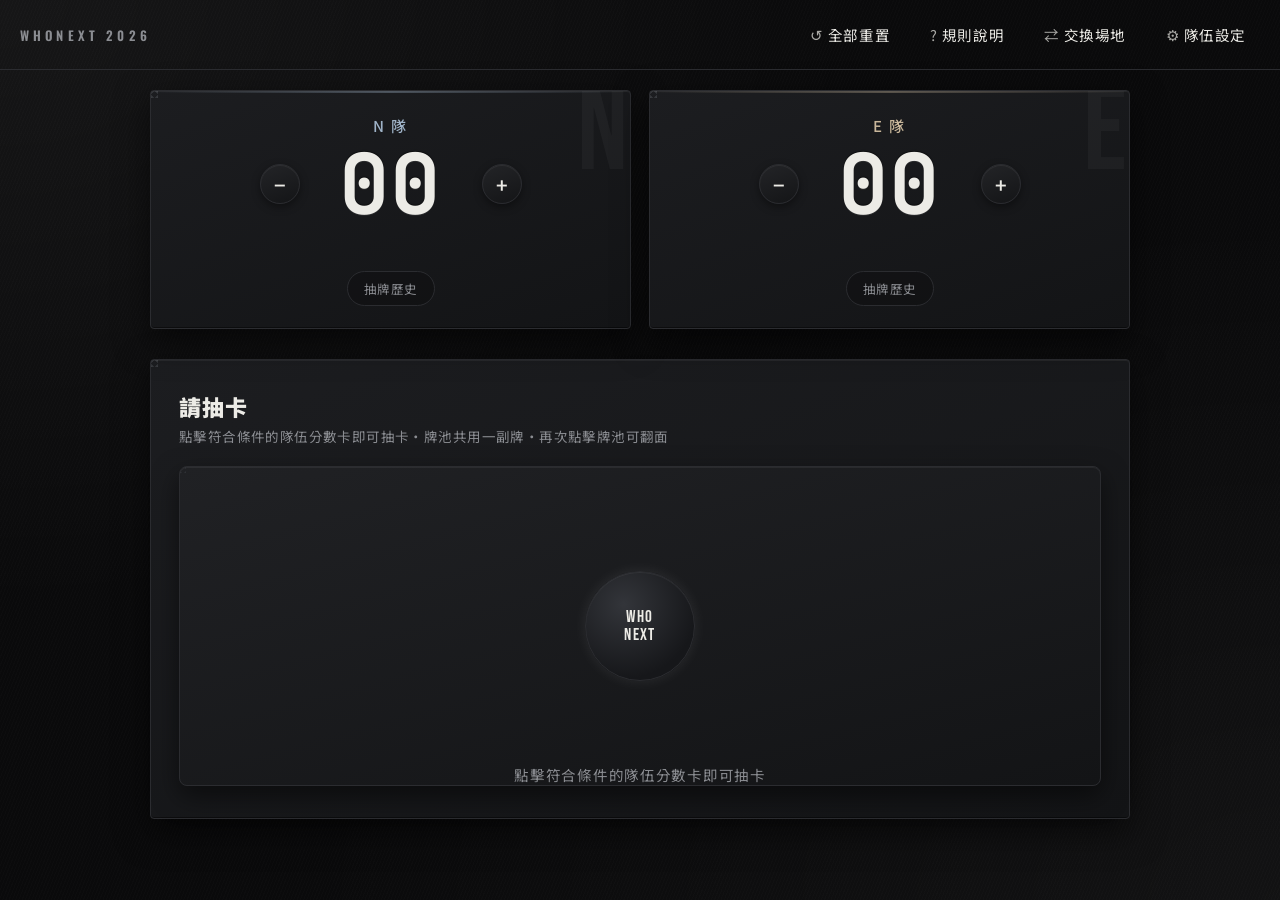
==== index.html @ 7124e379 "update rule" ====
<!DOCTYPE html>
<html lang="zh-Hant">
<head>
<meta charset="UTF-8">
<meta name="viewport" content="width=device-width, initial-scale=1.0">
<title>WHONEXT x 卡牌系統</title>
<link rel="preconnect" href="https://fonts.googleapis.com">
<link href="https://fonts.googleapis.com/css2?family=Bebas+Neue&family=Oswald:wght@400;500;600;700&family=Noto+Sans+TC:wght@400;500;700;900&family=JetBrains+Mono:wght@400;500;700;800&display=swap" rel="stylesheet">
<style>
  :root{
    --bg: #0A0A0B;
    --panel-1: #1C1D20;
    --panel-2: #131416;
    --line: #2B2C30;
    --line-soft: rgba(255,255,255,0.06);
    --ink: #ECEBE6;
    --ink-soft: #8B8D92;
    --ink-faint: #55565B;
    --hi: rgba(255,255,255,0.55);
    --lo: rgba(0,0,0,0.7);
    --glow: rgba(255,255,255,0.22);
    --radius: 4px;
    --shadow: 0 12px 34px rgba(0,0,0,0.55);
  }

  *{ box-sizing:border-box; }
  html,body{ margin:0; padding:0; overflow-x:hidden; }
  body{
    background:
      repeating-linear-gradient(112deg, rgba(255,255,255,0.012) 0px, rgba(255,255,255,0.012) 1px, transparent 1px, transparent 3px),
      radial-gradient(ellipse at top left, rgba(255,255,255,0.05), transparent 48%),
      radial-gradient(ellipse at bottom right, rgba(255,255,255,0.035), transparent 55%),
      var(--bg);
    color: var(--ink);
    font-family:'Noto Sans TC', sans-serif;
    min-height:100vh;
    padding-bottom: 60px;
    width:100%;
  }

  h1,h2,h3{ font-family:'Noto Sans TC', sans-serif; font-weight:900; margin:0; letter-spacing:.04em; }

  button{ font-family:inherit; cursor:pointer; border:none; background:none; color:inherit; }
  button:disabled{ cursor:not-allowed; opacity:.4; }

  /* ---------- METAL PANEL MIXIN (rivet corners via background-image) ---------- */
  .metal{
    background-image:
      radial-gradient(circle at 13px 13px, #7C7E82 0%, #303236 58%, transparent 60%),
      radial-gradient(circle at calc(100% - 13px) 13px, #7C7E82 0%, #303236 58%, transparent 60%),
      radial-gradient(circle at 13px calc(100% - 13px), #7C7E82 0%, #303236 58%, transparent 60%),
      radial-gradient(circle at calc(100% - 13px) calc(100% - 13px), #7C7E82 0%, #303236 58%, transparent 60%),
      linear-gradient(160deg, var(--panel-1) 0%, var(--panel-2) 100%);
    background-repeat:no-repeat;
    background-size: 7px 7px, 7px 7px, 7px 7px, 7px 7px, 100% 100%;
    border:1px solid var(--line);
    box-shadow: var(--shadow), inset 0 1px 0 var(--line-soft), inset 0 -1px 0 rgba(0,0,0,0.45);
  }

  /* ---------- TEAM ACCENTS (variations within the metal/grayscale family) ---------- */
  [data-team="N"]{ --team-accent:#9FB3C8; --team-glow: rgba(159,179,200,0.42); } /* 鋼 steel — cool blue-gray */
  [data-team="E"]{ --team-accent:#C9B79B; --team-glow: rgba(201,183,155,0.42); } /* 鎳 nickel — warm pewter */
  [data-team="X"]{ --team-accent:#B9B9BD; --team-glow: rgba(185,185,189,0.42); } /* 銀 silver — neutral */
  [data-team="T"]{ --team-accent:#E9E9E4; --team-glow: rgba(233,233,228,0.42); } /* 鉑 platinum — bright chrome */

  /* ---------- TOP CONTROL ---------- */
  .top-control{
    display:flex; align-items:center; justify-content:center; gap:4px;
    flex-wrap:nowrap;
    overflow-x:auto;
    -webkit-overflow-scrolling:touch;
    scrollbar-width:none;
    padding: clamp(8px,2.5vw,14px) clamp(8px,3vw,16px);
    border-bottom:1px solid var(--line);
    background: transparent;
  }
  .top-control::-webkit-scrollbar{ display:none; }
  .top-control .brand{
    font-family:'Oswald', sans-serif;
    font-weight:600;
    font-size:13px; letter-spacing:.32em; color:var(--ink-soft);
    margin-right:auto; padding-left:4px;
    white-space:nowrap; flex-shrink:0;
    text-transform:uppercase;
  }
  .tc-btn{
    background: transparent;
    color: var(--ink);
    padding: clamp(6px,1.8vw,9px) clamp(9px,2.5vw,17px);
    font-size: clamp(12px,2.8vw,14.5px);
    letter-spacing: .04em;
    border: 1px solid transparent;
    border-radius: var(--radius);
    transition: all .2s ease;
    white-space: nowrap;
    flex-shrink:0;
  }
  .tc-btn:hover{ border-color: var(--line); background: rgba(255,255,255,0.05); }
  .tc-btn .ic{ margin-right:4px; opacity:.7; }

  /* ---------- WRAP ---------- */
  .wrap{ max-width: 1020px; margin: 0 auto; padding: clamp(10px,2.5vw,20px) clamp(10px,4vw,20px) 0; }

  /* ---------- TEAM SETUP PANEL ---------- */
  .setup-panel{
    border-radius: var(--radius);
    padding: clamp(14px,4vw,18px) clamp(14px,4vw,22px);
    margin-bottom: clamp(18px,4.5vw,26px);
    display:none;
  }
  .setup-panel.open{ display:block; }
  .setup-title{ font-size: clamp(12.5px,2.8vw,14px); color:var(--ink-soft); letter-spacing:.1em; margin-bottom:14px; }
  .chip-row{ display:flex; gap: clamp(10px,3vw,16px); flex-wrap:wrap; }
  .chip{
    display:flex; align-items:center; justify-content:center;
    width: clamp(44px,11vw,52px); height: clamp(44px,11vw,52px);
    border-radius:50%;
    border:1px solid var(--line);
    background: linear-gradient(160deg,#232427,#141517);
    box-shadow: 0 4px 10px rgba(0,0,0,0.4), inset 0 1px 0 var(--line-soft);
    font-family:'Bebas Neue', sans-serif;
    font-size: clamp(18px,4.4vw,21px);
    letter-spacing:.02em;
    color: var(--ink-faint);
    transition: all .2s ease;
  }
  .chip.active{
    color: var(--team-accent, var(--ink));
    border-color: var(--team-accent, rgba(255,255,255,0.4));
    box-shadow: inset 0 2px 5px rgba(0,0,0,0.65), inset 0 -1px 0 var(--line-soft), 0 0 14px var(--team-glow, rgba(255,255,255,0.14));
  }
  .chip:hover{ transform: translateY(-1px); }
  .setup-hint{ margin-top:12px; font-size:12.5px; color:var(--ink-soft); }

  /* ---------- SCORE ROW ---------- */
  .score-row{ display:flex; gap: clamp(8px,3vw,18px); margin-bottom: clamp(20px,5vw,30px); }
  .score-card{
    flex:1;
    min-width:0;
    border-radius: var(--radius);
    padding: clamp(14px,4vw,24px) clamp(8px,3vw,20px) clamp(14px,3vw,22px);
    text-align:center;
    position:relative;
    overflow:hidden;
    cursor:default;
    transition: box-shadow .3s ease, border-color .3s ease;
  }
  .score-card::before{
    content:''; position:absolute; top:0; left:0; right:0; height:2px;
    background: linear-gradient(90deg, transparent, var(--team-accent, rgba(255,255,255,.55)), transparent);
    opacity:.35;
    transition: opacity .3s ease;
  }
  .score-card::after{
    content: attr(data-team);
    position:absolute; top:-18px; right:2px;
    font-family:'Bebas Neue', sans-serif;
    font-size: clamp(64px,20vw,120px);
    line-height:1;
    color: rgba(255,255,255,0.035);
    pointer-events:none;
    user-select:none;
  }

  .score-card.glow{
    animation: pulseGlow 1.8s ease-in-out infinite;
    border-color: var(--team-accent, rgba(255,255,255,0.4));
    cursor:pointer;
  }
  .score-card.glow::before{ opacity:1; }
  @keyframes pulseGlow{
    0%,100%{ box-shadow: var(--shadow), 0 0 0 0 rgba(255,255,255,0.0); }
    50%{ box-shadow: var(--shadow), 0 0 26px 4px var(--team-glow, rgba(255,255,255,0.2)); }
  }

  .team-name{ font-size: clamp(11px,3vw,15px); letter-spacing:.15em; color:var(--ink-soft); margin-bottom:6px; white-space:nowrap; overflow:hidden; text-overflow:ellipsis; position:relative; z-index:1; }
  .team-name .label{ font-weight:500; color: var(--team-accent, var(--ink)); }

  .score-num{
    font-family:'JetBrains Mono', monospace;
    font-size: clamp(44px,12vw,84px);
    font-weight:700;
    line-height:1;
    letter-spacing:.02em;
    font-variant-numeric: tabular-nums;
    color: var(--ink);
    text-shadow: 0 1px 0 rgba(255,255,255,.08), 0 -1px 1px rgba(0,0,0,.55);
    min-width: clamp(56px,16vw,150px);
    text-align:center;
    position:relative; z-index:1;
  }
  .score-controls{
    display:flex; align-items:center; justify-content:center;
    flex-wrap:nowrap;
    width:100%;
    gap: clamp(4px,2vw,16px);
    margin: clamp(4px,1.5vw,6px) 0 clamp(10px,3vw,16px);
    position:relative; z-index:1;
  }
  .score-btn{
    width: clamp(28px,7.5vw,40px); height: clamp(28px,7.5vw,40px); border-radius:50%;
    font-size: clamp(14px,3.6vw,20px); font-weight:600;
    border:1px solid var(--line);
    background: linear-gradient(160deg,#232427,#141517);
    color: var(--ink);
    box-shadow: 0 3px 8px rgba(0,0,0,0.4), inset 0 1px 0 var(--line-soft);
    transition: all .15s ease;
    flex-shrink:0;
  }
  .score-btn:hover{ transform: scale(1.08); }
  .score-btn:active{ transform: scale(.94); }

  .milestone-tag{
    margin-top: clamp(8px,2.5vw,12px); font-size: clamp(10.5px,2.6vw,13px); letter-spacing:.08em;
    color: var(--ink); height:16px; white-space:nowrap; position:relative; z-index:1;
  }

  .score-history-btn{
    margin-top: clamp(9px,2.4vw,13px);
    position:relative; z-index:1;
    font-size: clamp(10.5px,2.4vw,12.5px);
    padding: clamp(5px,1.5vw,7px) clamp(11px,2.8vw,16px);
    border-radius: 999px;
    border: 1px solid var(--line);
    color: var(--ink-soft);
    background: rgba(0,0,0,0.2);
    letter-spacing:.04em;
    transition: all .2s ease;
  }
  .score-history-btn:hover{ opacity:.8; border-color: rgba(255,255,255,0.3); color: var(--ink); }

  /* ---------- CARD SECTION ---------- */
  .card-section{
    border-radius: var(--radius);
    padding: clamp(16px,4.5vw,30px) clamp(10px,3.5vw,28px) clamp(18px,4.5vw,32px);
  }
  .card-section-head{
    margin-bottom: clamp(14px,3.5vw,20px);
  }
  .card-section-head h2{ font-size: clamp(18px,4.4vw,22px); }
  .card-section-head .sub{ font-size: clamp(11.5px,2.8vw,13.5px); color:var(--ink-soft); margin-top:4px; letter-spacing:.03em; }

  /* ---------- SHARED POOL (single pool, shared by both teams) ---------- */
  .shared-pool{
    width: 100%;
    min-height: clamp(220px, 34vw, 320px);
    border-radius: 8px;
    border: 1px solid var(--line);
    background:
      radial-gradient(circle at 12px 12px, #6E7075 0%, #2A2C30 58%, transparent 60%),
      radial-gradient(circle at calc(100% - 12px) 12px, #6E7075 0%, #2A2C30 58%, transparent 60%),
      radial-gradient(circle at 12px calc(100% - 12px), #6E7075 0%, #2A2C30 58%, transparent 60%),
      radial-gradient(circle at calc(100% - 12px) calc(100% - 12px), #6E7075 0%, #2A2C30 58%, transparent 60%),
      linear-gradient(165deg, #202124 0%, #131416 100%);
    background-repeat:no-repeat;
    background-size: 6px 6px, 6px 6px, 6px 6px, 6px 6px, 100% 100%;
    box-shadow: 0 10px 26px rgba(0,0,0,0.5), inset 0 1px 0 var(--line-soft);
    position:relative;
    overflow:hidden;
    padding: clamp(20px,4.5vw,32px);
    display:flex;
    align-items:stretch;
    cursor:pointer;
    transition: border-color .3s ease, box-shadow .3s ease;
  }
  .shared-pool::after{
    content: attr(data-team);
    position:absolute; top:-10px; right:8px;
    font-family:'Bebas Neue', sans-serif;
    font-size: clamp(84px,18vw,170px);
    line-height:1;
    color: rgba(255,255,255,0.035);
    pointer-events:none;
    user-select:none;
  }
  .shared-pool.ace{
    border-color: rgba(255,255,255,0.55);
    box-shadow: 0 0 0 1px rgba(255,255,255,0.35) inset, 0 0 24px rgba(255,255,255,0.22), 0 10px 26px rgba(0,0,0,0.5);
  }
  .shared-pool.ready{ animation: poolPulse 2s ease-in-out infinite; }
  @keyframes poolPulse{
    0%,100%{ box-shadow: 0 10px 26px rgba(0,0,0,0.5), inset 0 1px 0 var(--line-soft), 0 0 0 0 rgba(255,255,255,0.0); }
    50%{ box-shadow: 0 10px 26px rgba(0,0,0,0.5), inset 0 1px 0 var(--line-soft), 0 0 26px 3px rgba(255,255,255,0.22); }
  }
  .shared-pool.flip-in{ animation: flipIn .45s ease; }
  @keyframes flipIn{
    0%{ transform: rotateY(90deg); opacity:0; }
    100%{ transform: rotateY(0deg); opacity:1; }
  }

  .logo-emblem{
    width: clamp(72px,18vw,110px); height: clamp(72px,18vw,110px); border-radius:50%;
    border: 1px solid var(--line); display:flex; flex-direction:column; align-items:center; justify-content:center;
    font-family:'Bebas Neue', sans-serif; color:var(--ink);
    background: radial-gradient(circle at 35% 30%, #33353A, #16171A 72%);
    box-shadow: inset 0 1px 0 var(--line-soft), 0 0 14px rgba(255,255,255,0.08);
    gap:1px;
    overflow:hidden;
  }
  .logo-emblem .lg-line{ font-size: clamp(12px,3.2vw,17px); letter-spacing:.08em; line-height:1; }

  .sp-idle{ position:absolute; inset:0; z-index:1; }
  .sp-idle .logo-emblem{ position:absolute; top:50%; left:50%; transform:translate(-50%,-50%); }
  .sp-hint{
    position:absolute; left:50%; bottom:0; transform:translateX(-50%);
    font-size: clamp(12px,2.8vw,14.5px); color:var(--ink-soft); letter-spacing:.05em;
    text-align:center; white-space:nowrap;
  }

  .sp-covered{ position:absolute; inset:0; z-index:1; display:flex; flex-direction:column; align-items:center; justify-content:center; gap:10px; }
  .sp-covered .logo-emblem{ opacity:.35; }
  .sp-covered .sp-cover-text{ font-size: clamp(12.5px,3vw,15px); color:var(--ink-soft); letter-spacing:.05em; text-align:center; }

  .sp-tags-col{
    display:flex; flex-direction:column; align-items:flex-start; gap: clamp(7px,1.8vw,11px);
    flex:0 0 auto; width: clamp(74px,16vw,120px);
    position:relative; z-index:1;
  }
  .sp-mono{ font-family:'Bebas Neue', sans-serif; color:var(--ink); font-size: clamp(36px,8vw,56px); line-height:1; }
  .sp-tag{
    font-size: clamp(9.5px,2.2vw,12px); color:#0A0A0B;
    background: linear-gradient(160deg,#F2F2F0,#B7B8BB);
    padding: 3px clamp(7px,1.8vw,10px); border-radius:999px; letter-spacing:.05em; font-weight:700;
    white-space:nowrap;
  }

  .sp-content-col{
    flex:1; min-width:0;
    display:flex; flex-direction:column; justify-content:center; gap: clamp(10px,2.2vw,16px);
    border-left: 1px solid var(--line); padding-left: clamp(16px,3.2vw,26px);
    position:relative; z-index:1;
  }
  .sp-name{
    font-family:'Noto Sans TC', sans-serif; font-weight:900;
    font-size: clamp(22px,5vw,36px); color:var(--ink); line-height:1.25;
  }
  .sp-desc{ font-size: clamp(15px,3.2vw,20px); color:var(--ink-soft); line-height:1.7; }

  .sp-cover-hint{
    position:absolute; bottom: clamp(10px,2.5vw,16px); right: clamp(14px,3vw,22px);
    font-size: clamp(10px,2.2vw,12px); color:var(--ink-faint); letter-spacing:.05em; z-index:1;
  }

  /* ---------- MODAL ---------- */
  .modal-overlay{
    position:fixed; inset:0; background: rgba(3,3,4,0.72);
    backdrop-filter: blur(4px);
    -webkit-backdrop-filter: blur(4px);
    display:none; align-items:center; justify-content:center; padding: clamp(12px,4vw,20px); z-index:100;
  }
  .modal-overlay.open{ display:flex; }
  .modal-box{
    border-radius: var(--radius);
    max-width: 500px; width:100%; max-height:82vh; overflow-y:auto;
    padding: clamp(18px,5vw,26px) clamp(16px,5vw,26px) clamp(16px,4vw,22px);
    box-shadow: 0 20px 60px rgba(0,0,0,0.65);
  }
  .modal-box h3{ font-size: clamp(17px,4vw,20px); margin-bottom:14px; display:flex; justify-content:space-between; align-items:center; gap:10px; color: var(--ink); }
  .modal-box h3 .close{ font-size: clamp(12.5px,3vw,14.5px); color:var(--ink-soft); font-family:'Noto Sans TC',sans-serif; font-weight:400; flex-shrink:0; }
  .modal-box .rules-text{ font-size: clamp(13.5px,3vw,15px); line-height:1.9; color:var(--ink); white-space:pre-line; }
  .history-item{
    padding: 10px 0; border-bottom:1px solid var(--line);
    display:flex; gap:10px; align-items:flex-start;
  }
  .history-item:last-child{ border-bottom:none; }
  .history-item .h-mono{
    width:24px; height:24px; border-radius:50%; margin-top:1px; flex-shrink:0;
    display:flex; align-items:center; justify-content:center;
    font-family:'Bebas Neue', sans-serif; font-size:13px; color: var(--team-accent, var(--ink));
    background: linear-gradient(160deg,#232427,#141517);
    border: 1px solid var(--team-accent, var(--line));
  }
  .history-item .h-name{ font-size: clamp(13.5px,3vw,15px); font-weight:500; color: var(--ink); }
  .history-item .h-name .ace-mini{ font-size:10.5px; color:var(--ink); border:1px solid var(--line); border-radius:999px; padding:1px 6px; margin-left:6px; }
  .history-item .h-desc{ font-size: clamp(12px,2.8vw,13.5px); color:var(--ink-soft); margin-top:3px; line-height:1.6; }
  .history-item .h-meta{ font-size: clamp(10.5px,2.4vw,12px); color:var(--ink-soft); margin-top:3px; }
  .empty-hist{ font-size:14px; color:var(--ink-soft); text-align:center; padding: 30px 0; }

  .toast{
    position:fixed; bottom:24px; left:50%; transform:translateX(-50%) translateY(20px);
    max-width: calc(100vw - 32px);
    background: var(--panel-1); color: var(--ink); font-size:14px; padding:10px 20px;
    border: 1px solid var(--line);
    border-radius: 999px; opacity:0; transition: all .3s ease; pointer-events:none; z-index:200;
    letter-spacing:.03em; text-align:center;
    box-shadow: 0 8px 30px rgba(0,0,0,0.55);
  }
  .toast.show{ opacity:1; transform:translateX(-50%) translateY(0); }

  @media (max-width: 560px){
    .shared-pool{ flex-direction:column; align-items:flex-start; gap:12px; }
    .sp-tags-col{ flex-direction:row; align-items:center; width:100%; gap:10px; }
    .sp-content-col{ border-left:none; border-top:1px solid var(--line); padding-left:0; padding-top:12px; width:100%; }
    .sp-cover-hint{ position:static; margin-top:8px; text-align:right; width:100%; }
  }

  @media (max-width: 480px){
    .top-control{ justify-content:flex-start; gap:3px; }
    .top-control .brand{ display:none; }
    .tc-btn{ padding: 6px 9px; font-size:12px; }
    .tc-btn .ic{ margin-right:3px; }

    .wrap{ padding-top:8px; }

    .score-row{ gap:6px; margin-bottom:10px; }
    .score-card{ padding: 10px 4px 10px; }
    .score-controls{ margin: 2px 0 6px; gap:4px; }
    .score-num{ min-width:0; font-size: clamp(34px,10vw,52px); }
    .score-btn{ width:28px; height:28px; font-size:14px; }
    .milestone-tag{ margin-top:4px; height:14px; }
    .score-history-btn{ font-size:9.5px; padding:4px 9px; }

    .card-section{ padding: 12px 8px 14px; }
    .card-section-head{ margin-bottom:8px; }
    .shared-pool{ padding: 16px 14px; }
  }

  @media (max-width: 360px){
    .score-row{ gap:4px; }
    .score-card{ padding: 8px 2px 8px; }
    .score-controls{ gap:2px; }
    .score-btn{ width:24px; height:24px; font-size:12px; }
    .score-num{ font-size: clamp(28px,10vw,42px); }
  }
</style>
</head>
<body>

  <div class="top-control">
    <span class="brand">WHONEXT 2026</span>
    <button class="tc-btn" id="btnReset"><span class="ic">↺</span>全部重置</button>
    <button class="tc-btn" id="btnRules"><span class="ic">?</span>規則說明</button>
    <button class="tc-btn" id="btnSwap"><span class="ic">⇄</span>交換場地</button>
    <button class="tc-btn" id="btnSetup"><span class="ic">⚙</span>隊伍設定</button>
  </div>

  <div class="wrap">

    <div class="setup-panel metal" id="setupPanel">
      <div class="setup-title">隊伍設定 — 選擇兩隊（需先取消一隊才能更換）</div>
      <div class="chip-row" id="chipRow">
        <button class="chip" data-team="N">N</button>
        <button class="chip" data-team="E">E</button>
        <button class="chip" data-team="X">X</button>
        <button class="chip" data-team="T">T</button>
      </div>
      <div class="setup-hint">未選滿兩隊時，對應比分區塊將顯示為未選擇狀態。</div>
    </div>

    <div class="score-row">
      <div class="score-card metal" id="scoreCard0" data-team="N">
        <div class="team-name"><span class="label">N 隊</span></div>
        <div class="score-controls">
          <button class="score-btn" data-side="0" data-delta="-1">−</button>
          <div class="score-num" id="scoreNum0">00</div>
          <button class="score-btn" data-side="0" data-delta="1">+</button>
        </div>
        <div class="milestone-tag" id="milestoneTag0"></div>
        <button class="score-history-btn" data-side="0" id="historyBtn0">抽牌歷史</button>
      </div>
      <div class="score-card metal" id="scoreCard1" data-team="E">
        <div class="team-name"><span class="label">E 隊</span></div>
        <div class="score-controls">
          <button class="score-btn" data-side="1" data-delta="-1">−</button>
          <div class="score-num" id="scoreNum1">00</div>
          <button class="score-btn" data-side="1" data-delta="1">+</button>
        </div>
        <div class="milestone-tag" id="milestoneTag1"></div>
        <button class="score-history-btn" data-side="1" id="historyBtn1">抽牌歷史</button>
      </div>
    </div>

    <div class="card-section metal">
      <div class="card-section-head">
        <h2>請抽卡</h2>
        <div class="sub">點擊符合條件的隊伍分數卡即可抽卡・牌池共用一副牌・再次點擊牌池可翻面</div>
      </div>

      <div class="shared-pool" id="sharedPool"></div>
    </div>

  </div>

  <div class="modal-overlay" id="rulesModal">
    <div class="modal-box metal">
      <h3>規則說明 <span class="close" id="closeRules">關閉 ✕</span></h3>
      <div class="rules-text">
        ・分數每達到 5 的倍數（5、10、15、20）時，達到該隊可抽取一張卡牌。
        ・混雙組合對上男雙組合以5:0開始。
        ・落後對手 10 分以上時，觸發「逆境反擊抽卡」，全場限用一次。
        ・比賽分數25不延長。
        ・卡牌功能包含「即刻生效達到分數後失效」、「持續生效至達到條件後失效」、「隱藏陷阱」
        ・王牌卡需雙方分數皆超過5分才會出現，一般卡機率固定為王牌卡的3倍，落後方抽中王牌卡的機率提升50%。
      </div>
    </div>
  </div>

  <div class="modal-overlay" id="historyModal">
    <div class="modal-box metal">
      <h3><span id="historyModalTitle">抽牌歷史</span> <span class="close" id="closeHistory">關閉 ✕</span></h3>
      <div id="historyList"></div>
    </div>
  </div>

  <div class="toast" id="toast"></div>

<script>
  const TEAMS = {
    N: { name: 'N' },
    E: { name: 'E' },
    X: { name: 'X' },
    T: { name: 'T' }
  };

  const cardPool = [
    { name: "免死金牌", desc: "持有期間可觸發一次，我方主動失誤(出界、掛網)該球不算分，並由我方重新發球。" },
    { name: "區域限制", desc: "持有期間可觸發一次，對手回球落於發球限制區外的話我方得分。" },
    { name: "雙手奉上", desc: "指定對方一名球員，接下來3球必須雙手握拍回球(發球可用單手)。" },
    { name: "霧裡看花", desc: "指定對方一名球員，接下來3球必須遮住一隻眼睛。" },
    { name: "底線牢籠", desc: "指定對方一名球員，接下來3球只能活動於底線區域。" },
    { name: "強制平手", desc: "即刻生效，若是我方分數落後於對手，立刻提高分數強制平手(分數高則此卡無效)。", isAce: true },
    { name: "加倍奉還", desc: "即刻生效，我方分數先扣3分，接下來3球我方每得1分算3分。", isAce: true },
    { name: "乘勝追擊", desc: "持有期間可觸發一次，我方連續得2分後，立刻加2分。", isAce: true },
    { name: "左右互搏", desc: "指定對方一名球員，接下來3球必須使用非慣用手持拍。" },
    { name: "球桶突襲", desc: "指定對方一名球員，接下來3球必須用羽球桶擊球。"},
    { name: "匹克突襲", desc: "指定對方一名球員，接下來3球必須用匹克球拍擊球。"},
    { name: "廚房禁區", desc: "接下來3球對方球員不可踩入網前廚房區域擊球，違反視同掉分。"},
    { name: "劫富濟貧", desc: "持有期間可觸發一次，一旦對手領先，我方分數加2分，且對手扣2分。", isAce: true },
    { name: "歷史重演", desc: "即刻生效，可以指定使用我方歷史牌池的任一卡牌。", isAce: true }
  ];

  let state = {
    teamSlots: ['N', 'E'],
    scores: [0, 0],
    drawnAtScore: [null, null],
    comebackUsed: false,
    history: []
  };

  const $ = id => document.getElementById(id);

  function showToast(msg){
    const t = $('toast');
    t.textContent = msg;
    t.classList.add('show');
    clearTimeout(showToast._tm);
    showToast._tm = setTimeout(()=> t.classList.remove('show'), 2200);
  }

  /* ---------- TEAM SETUP ---------- */
  function toggleTeam(team){
    const idx = state.teamSlots.indexOf(team);
    if(idx !== -1){
      state.teamSlots[idx] = null;
    } else {
      const emptyIdx = state.teamSlots.indexOf(null);
      if(emptyIdx !== -1){
        state.teamSlots[emptyIdx] = team;
      } else {
        showToast('請先取消一隊，才能選擇新隊伍');
        return;
      }
    }
    render();
  }

  document.querySelectorAll('.chip').forEach(chip=>{
    chip.addEventListener('click', ()=> toggleTeam(chip.dataset.team));
  });

  /* ---------- SCORE ---------- */
  document.querySelectorAll('.score-btn').forEach(btn=>{
    btn.addEventListener('click', (e)=>{
      e.stopPropagation();
      const side = Number(btn.dataset.side);
      const delta = Number(btn.dataset.delta);
      let v = state.scores[side] + delta;
      v = Math.max(0, Math.min(99, v));
      state.scores[side] = v;
      render();
    });
  });

  [0,1].forEach(side=>{
    $('scoreCard'+side).addEventListener('click', ()=> attemptDrawForSide(side));
  });

  /* ---------- CARD DRAW ---------- */
  const ACE_CARDS = cardPool.filter(c => c.isAce);
  const NORMAL_CARDS = cardPool.filter(c => !c.isAce);

  function shuffled(arr){
    const a = arr.slice();
    for(let i = a.length - 1; i > 0; i--){
      const j = Math.floor(Math.random() * (i + 1));
      [a[i], a[j]] = [a[j], a[i]];
    }
    return a;
  }

  function freshDeckState(){
    return { normal: shuffled(NORMAL_CARDS), ace: shuffled(ACE_CARDS) };
  }

  let deckState = freshDeckState();

  function drawFromCategory(pileKey, fullList){
    if(deckState[pileKey].length === 0){
      deckState[pileKey] = shuffled(fullList);
    }
    return deckState[pileKey].pop();
  }

  // 一般卡機率固定為王牌卡的 3 倍：王牌基礎機率 1/4，一般卡 3/4。
  const BASE_ACE_PROB = 1 / 4;
  // 落後方抽中王牌的機率，在基礎值上再提升 50%（相對值，非固定加成）。
  const TRAILING_ACE_MULTIPLIER = 1.5;

  function pickCardForSide(side){
    const other = side === 0 ? 1 : 0;
    const aceUnlocked = state.scores[0] > 5 && state.scores[1] > 5;

    if(!aceUnlocked){
      return drawFromCategory('normal', NORMAL_CARDS);
    }

    const isTrailing = state.scores[side] < state.scores[other];
    const aceProb = isTrailing ? Math.min(1, BASE_ACE_PROB * TRAILING_ACE_MULTIPLIER) : BASE_ACE_PROB;

    if(Math.random() < aceProb){
      return drawFromCategory('ace', ACE_CARDS);
    }
    return drawFromCategory('normal', NORMAL_CARDS);
  }

  function drawForSide(side){
    const score = state.scores[side];
    const eligible = score > 0 && score % 5 === 0 && state.drawnAtScore[side] !== score;
    if(!eligible) return;
    const card = pickCardForSide(side);
    state.drawnAtScore[side] = score;
    revealCard(card, side, false);
  }

  function drawComeback(){
    const diff = state.scores[0] - state.scores[1];
    const losingSide = diff <= -10 ? 0 : (diff >= 10 ? 1 : -1);
    if(losingSide === -1 || state.comebackUsed) return;
    const card = pickCardForSide(losingSide);
    state.comebackUsed = true;
    revealCard(card, losingSide, true);
  }

  // The single shared pool's current drawn card (for the click-to-flip cover toggle).
  let lastCard = null;   // { html, ace, team }
  let isCovered = false;

  function revealCard(card, side, isComeback){
    const team = state.teamSlots[side] || null;
    state.history.unshift({
      ...card, side, isComeback, team,
      score0: state.scores[0], score1: state.scores[1]
    });

    const html =
      '<div class="sp-tags-col">' +
        '<div class="sp-mono">' + (team || '–') + '</div>' +
        (card.isAce ? '<div class="sp-tag">王牌</div>' : '') +
        (isComeback ? '<div class="sp-tag">逆境反擊</div>' : '') +
      '</div>' +
      '<div class="sp-content-col">' +
        '<div class="sp-name">' + card.name + '</div>' +
        '<div class="sp-desc">' + card.desc + '</div>' +
      '</div>' +
      '<div class="sp-cover-hint">點擊牌池可翻面</div>';

    lastCard = { html, ace: !!card.isAce, team };
    isCovered = false;
    renderSharedPool();
    render();
  }

  function renderSharedPool(){
    const el = $('sharedPool');
    el.classList.remove('flip-in');

    if(!lastCard){
      el.classList.remove('ace');
      el.dataset.team = '';
      el.innerHTML =
        '<div class="sp-idle">' +
          '<div class="logo-emblem"><span class="lg-line">WHO</span><span class="lg-line">NEXT</span></div>' +
          '<div class="sp-hint">點擊符合條件的隊伍分數卡即可抽卡</div>' +
        '</div>';
    } else if(isCovered){
      el.classList.remove('ace');
      el.dataset.team = lastCard.team || '';
      el.innerHTML =
        '<div class="sp-covered">' +
          '<div class="logo-emblem"><span class="lg-line">WHO</span><span class="lg-line">NEXT</span></div>' +
          '<div class="sp-cover-text">卡牌已蓋牌・再次點擊查看</div>' +
        '</div>';
    } else {
      el.classList.toggle('ace', lastCard.ace);
      el.dataset.team = lastCard.team || '';
      el.innerHTML = lastCard.html;
    }

    void el.offsetWidth;
    el.classList.add('flip-in');
  }

  $('sharedPool').addEventListener('click', ()=>{
    if(lastCard){
      isCovered = !isCovered;
      renderSharedPool();
      return;
    }
    const eligible = [0,1].filter(s => isSideEligible(s) || isComebackEligibleForSide(s));
    if(eligible.length === 1){ attemptDrawForSide(eligible[0]); }
    else if(eligible.length > 1){ showToast('兩隊都符合條件，請點擊該隊的分數卡抽卡'); }
    else { showToast('目前尚未達成抽卡條件'); }
  });

  function isSideEligible(side){
    const score = state.scores[side];
    return !!state.teamSlots[side] && score > 0 && score % 5 === 0 && state.drawnAtScore[side] !== score;
  }

  function getComebackSide(){
    const diff = state.scores[0] - state.scores[1];
    return diff <= -10 ? 0 : (diff >= 10 ? 1 : -1);
  }

  function isComebackEligibleForSide(side){
    return getComebackSide() === side && !!state.teamSlots[side] && !state.comebackUsed;
  }

  function attemptDrawForSide(side){
    if(isSideEligible(side)){ drawForSide(side); return; }
    if(isComebackEligibleForSide(side)){ drawComeback(); return; }
    showToast('目前尚未達成抽卡條件');
  }

  /* ---------- TOP CONTROLS ---------- */
  $('btnReset').addEventListener('click', ()=>{
    state = { teamSlots:['N','E'], scores:[0,0], drawnAtScore:[null,null], comebackUsed:false, history:[] };
    deckState = freshDeckState();
    lastCard = null;
    isCovered = false;
    renderSharedPool();
    render();
    showToast('已全部重置');
  });

  $('btnSwap').addEventListener('click', ()=>{
    state.teamSlots.reverse();
    state.scores.reverse();
    state.drawnAtScore.reverse();
    state.history.forEach(h=>{ h.side = h.side === 0 ? 1 : 0; });
    render();
    showToast('已交換場地');
  });

  $('btnSetup').addEventListener('click', ()=>{
    $('setupPanel').classList.toggle('open');
  });

  $('btnRules').addEventListener('click', ()=> $('rulesModal').classList.add('open'));
  $('closeRules').addEventListener('click', ()=> $('rulesModal').classList.remove('open'));
  [0,1].forEach(side=>{
    $('historyBtn'+side).addEventListener('click', (e)=>{
      e.stopPropagation();
      renderHistory(side);
      $('historyModal').classList.add('open');
    });
  });
  $('closeHistory').addEventListener('click', ()=> $('historyModal').classList.remove('open'));
  [$('rulesModal'), $('historyModal')].forEach(m=>{
    m.addEventListener('click', e=>{ if(e.target === m) m.classList.remove('open'); });
  });

  /* ---------- RENDER ---------- */
  function render(){
    document.querySelectorAll('.chip').forEach(chip=>{
      const t = chip.dataset.team;
      chip.classList.toggle('active', state.teamSlots.includes(t));
    });

    let anyReady = false;

    for(let side=0; side<2; side++){
      const team = state.teamSlots[side] || null;
      const card = $('scoreCard'+side);
      const nameEl = card.querySelector('.team-name');
      const label = team ? (team + ' 隊') : ('TEAM ' + (side===0?'A':'B') + ' · 未選擇');

      card.dataset.team = team || '–';
      nameEl.querySelector('.label').textContent = label;
      $('scoreNum'+side).textContent = String(state.scores[side]).padStart(2,'0');

      const milestoneEligible = isSideEligible(side);
      const comebackEligible = isComebackEligibleForSide(side);
      const canDraw = milestoneEligible || comebackEligible;
      if(canDraw) anyReady = true;
      card.classList.toggle('glow', canDraw);
      $('milestoneTag'+side).textContent = canDraw ? '✦ 符合條件，可抽卡' : '';
    }

    $('sharedPool').classList.toggle('ready', !lastCard && anyReady);
  }

  function renderHistory(side){
    const list = $('historyList');
    const team = state.teamSlots[side];
    $('historyModalTitle').textContent = team
      ? (team + ' 隊抽牌歷史')
      : ('TEAM ' + (side===0?'A':'B') + ' 抽牌歷史');

    const items = state.history.filter(h => h.side === side);
    if(items.length === 0){
      list.innerHTML = '<div class="empty-hist">尚無抽牌紀錄</div>';
      return;
    }
    list.innerHTML = items.map(h=>{
      return '<div class="history-item">' +
        '<span class="h-mono" data-team="' + (h.team || '') + '">' + (h.team || '–') + '</span>' +
        '<div>' +
          '<div class="h-name">' + h.name + (h.isAce ? '<span class="ace-mini">王牌</span>' : '') + (h.isComeback ? '<span class="ace-mini">逆境反擊</span>' : '') + '</div>' +
          '<div class="h-desc">' + h.desc + '</div>' +
          '<div class="h-meta">當時比分 ' + h.score0 + ' : ' + h.score1 + '</div>' +
        '</div>' +
      '</div>';
    }).join('');
  }

  renderSharedPool();
  render();
</script>
</body>
</html>
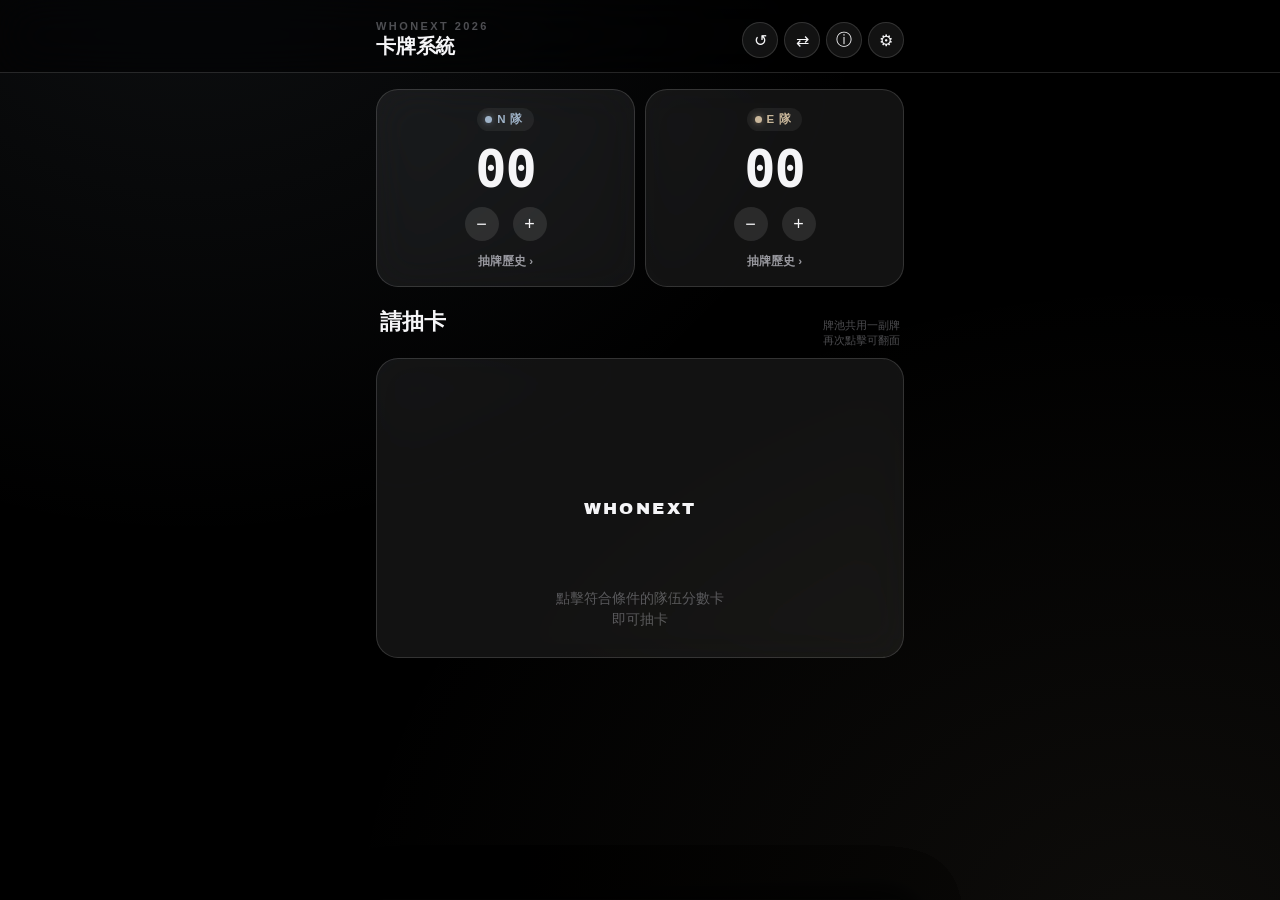
==== commit 2b92d4c4: "改為ios設計風格版本" ====
--- a/index.html
+++ b/index.html
@@ -2,515 +2,355 @@
 <html lang="zh-Hant">
 <head>
 <meta charset="UTF-8">
-<meta name="viewport" content="width=device-width, initial-scale=1.0">
+<meta name="viewport" content="width=device-width, initial-scale=1.0, viewport-fit=cover">
 <title>WHONEXT x 卡牌系統</title>
 <link rel="preconnect" href="https://fonts.googleapis.com">
-<link href="https://fonts.googleapis.com/css2?family=Bebas+Neue&family=Oswald:wght@400;500;600;700&family=Noto+Sans+TC:wght@400;500;700;900&family=JetBrains+Mono:wght@400;500;700;800&display=swap" rel="stylesheet">
+<link href="https://fonts.googleapis.com/css2?family=Archivo+Black&display=swap" rel="stylesheet">
 <style>
   :root{
-    --bg: #0A0A0B;
-    --panel-1: #1C1D20;
-    --panel-2: #131416;
-    --line: #2B2C30;
-    --line-soft: rgba(255,255,255,0.06);
-    --ink: #ECEBE6;
-    --ink-soft: #8B8D92;
-    --ink-faint: #55565B;
-    --hi: rgba(255,255,255,0.55);
-    --lo: rgba(0,0,0,0.7);
-    --glow: rgba(255,255,255,0.22);
-    --radius: 4px;
-    --shadow: 0 12px 34px rgba(0,0,0,0.55);
-  }
-
-  *{ box-sizing:border-box; }
-  html,body{ margin:0; padding:0; overflow-x:hidden; }
+    --n-accent:#9FB3C8; --n-glow:rgba(159,179,200,0.5);
+    --e-accent:#C9B79B; --e-glow:rgba(201,183,155,0.5);
+    --x-accent:#B9B9BD; --x-glow:rgba(185,185,189,0.5);
+    --t-accent:#E9E9E4; --t-glow:rgba(233,233,228,0.5);
+
+    --bg:#000000;
+    --card:rgba(255,255,255,0.07);
+    --card-strong:rgba(255,255,255,0.13);
+    --line:rgba(255,255,255,0.14);
+    --label:#F5F5F7;
+    --secondary:rgba(235,235,245,0.62);
+    --tertiary:rgba(235,235,245,0.32);
+
+    --sf: -apple-system, BlinkMacSystemFont, "PingFang TC", "SF Pro Display", "SF Pro Text", "Helvetica Neue", sans-serif;
+    --sf-mono: ui-monospace, "SF Mono", "JetBrains Mono", Menlo, monospace;
+  }
+
+  *{ box-sizing:border-box; -webkit-tap-highlight-color:transparent; }
+  html,body{ margin:0; padding:0; }
   body{
     background:
-      repeating-linear-gradient(112deg, rgba(255,255,255,0.012) 0px, rgba(255,255,255,0.012) 1px, transparent 1px, transparent 3px),
-      radial-gradient(ellipse at top left, rgba(255,255,255,0.05), transparent 48%),
-      radial-gradient(ellipse at bottom right, rgba(255,255,255,0.035), transparent 55%),
+      radial-gradient(ellipse at 15% -10%, rgba(159,179,200,0.09), transparent 45%),
+      radial-gradient(ellipse at 90% 105%, rgba(201,183,155,0.07), transparent 50%),
       var(--bg);
-    color: var(--ink);
-    font-family:'Noto Sans TC', sans-serif;
+    color: var(--label);
+    font-family: var(--sf);
     min-height:100vh;
-    padding-bottom: 60px;
-    width:100%;
-  }
-
-  h1,h2,h3{ font-family:'Noto Sans TC', sans-serif; font-weight:900; margin:0; letter-spacing:.04em; }
-
+    -webkit-font-smoothing:antialiased;
+    padding-bottom: max(20px, env(safe-area-inset-bottom));
+  }
   button{ font-family:inherit; cursor:pointer; border:none; background:none; color:inherit; }
-  button:disabled{ cursor:not-allowed; opacity:.4; }
-
-  /* ---------- METAL PANEL MIXIN (rivet corners via background-image) ---------- */
-  .metal{
-    background-image:
-      radial-gradient(circle at 13px 13px, #7C7E82 0%, #303236 58%, transparent 60%),
-      radial-gradient(circle at calc(100% - 13px) 13px, #7C7E82 0%, #303236 58%, transparent 60%),
-      radial-gradient(circle at 13px calc(100% - 13px), #7C7E82 0%, #303236 58%, transparent 60%),
-      radial-gradient(circle at calc(100% - 13px) calc(100% - 13px), #7C7E82 0%, #303236 58%, transparent 60%),
-      linear-gradient(160deg, var(--panel-1) 0%, var(--panel-2) 100%);
-    background-repeat:no-repeat;
-    background-size: 7px 7px, 7px 7px, 7px 7px, 7px 7px, 100% 100%;
-    border:1px solid var(--line);
-    box-shadow: var(--shadow), inset 0 1px 0 var(--line-soft), inset 0 -1px 0 rgba(0,0,0,0.45);
-  }
-
-  /* ---------- TEAM ACCENTS (variations within the metal/grayscale family) ---------- */
-  [data-team="N"]{ --team-accent:#9FB3C8; --team-glow: rgba(159,179,200,0.42); } /* 鋼 steel — cool blue-gray */
-  [data-team="E"]{ --team-accent:#C9B79B; --team-glow: rgba(201,183,155,0.42); } /* 鎳 nickel — warm pewter */
-  [data-team="X"]{ --team-accent:#B9B9BD; --team-glow: rgba(185,185,189,0.42); } /* 銀 silver — neutral */
-  [data-team="T"]{ --team-accent:#E9E9E4; --team-glow: rgba(233,233,228,0.42); } /* 鉑 platinum — bright chrome */
-
-  /* ---------- TOP CONTROL ---------- */
-  .top-control{
-    display:flex; align-items:center; justify-content:center; gap:4px;
-    flex-wrap:nowrap;
-    overflow-x:auto;
-    -webkit-overflow-scrolling:touch;
-    scrollbar-width:none;
-    padding: clamp(8px,2.5vw,14px) clamp(8px,3vw,16px);
-    border-bottom:1px solid var(--line);
-    background: transparent;
-  }
-  .top-control::-webkit-scrollbar{ display:none; }
-  .top-control .brand{
-    font-family:'Oswald', sans-serif;
-    font-weight:600;
-    font-size:13px; letter-spacing:.32em; color:var(--ink-soft);
-    margin-right:auto; padding-left:4px;
-    white-space:nowrap; flex-shrink:0;
+
+  .glass{
+    background: var(--card);
+    backdrop-filter: blur(20px) saturate(160%);
+    -webkit-backdrop-filter: blur(20px) saturate(160%);
+    border: 1px solid var(--line);
+    border-radius: 22px;
+  }
+
+  [data-team="N"]{ --ac: var(--n-accent); --gl: var(--n-glow); }
+  [data-team="E"]{ --ac: var(--e-accent); --gl: var(--e-glow); }
+  [data-team="X"]{ --ac: var(--x-accent); --gl: var(--x-glow); }
+  [data-team="T"]{ --ac: var(--t-accent); --gl: var(--t-glow); }
+
+  /* ---------- NAV BAR ---------- */
+  .navbar{
+    position:sticky; top:0; z-index:30;
+    padding-top: max(10px, env(safe-area-inset-top));
+    background: rgba(0,0,0,0.55);
+    backdrop-filter: blur(20px) saturate(160%);
+    -webkit-backdrop-filter: blur(20px) saturate(160%);
+    border-bottom: 1px solid var(--line);
+  }
+  .nav-inner{
+    max-width: 560px; margin:0 auto;
+    display:flex; align-items:center; justify-content:space-between;
+    padding: 10px 16px 12px;
+  }
+  .nav-title .eyebrow{
+    font-size:11px; font-weight:700; letter-spacing:.22em; color:var(--tertiary); text-transform:uppercase;
+  }
+  .nav-title h1{ margin:1px 0 0; font-size:20px; font-weight:800; letter-spacing:-.01em; }
+  .nav-actions{ display:flex; gap:6px; }
+  .nav-actions button{
+    width:36px; height:36px; border-radius:50%;
+    background: var(--card);
+    border: 1px solid var(--line);
+    display:flex; align-items:center; justify-content:center;
+    font-size:16px; color: var(--label);
+    transition: background .15s ease;
+  }
+  .nav-actions button:active{ background: var(--card-strong); }
+
+  /* ---------- WRAP ---------- */
+  .wrap{ max-width: 560px; margin:0 auto; padding: 16px 16px 8px; }
+
+  /* ---------- SCORE ROW ---------- */
+  .score-row{ display:flex; gap:10px; margin-bottom:18px; }
+  .score-card{
+    flex:1; padding: 18px 12px 16px; text-align:center; position:relative; overflow:hidden;
+    transition: box-shadow .25s ease;
+  }
+  .score-card.ready{ box-shadow: 0 0 0 1.5px var(--ac), 0 0 26px var(--gl); }
+  .pill{
+    display:inline-flex; align-items:center; gap:5px;
+    font-size:11.5px; font-weight:700; letter-spacing:.06em; color:var(--ac);
+    background: rgba(255,255,255,0.06);
+    padding:4px 11px 4px 8px; border-radius:999px; margin-bottom:12px;
+  }
+  .pill .dot{ width:7px; height:7px; border-radius:50%; background:var(--ac); box-shadow:0 0 6px var(--gl); flex-shrink:0; }
+  .pill span.label-txt{ white-space:nowrap; overflow:hidden; text-overflow:ellipsis; max-width:90px; }
+  .score-num{
+    font-family: var(--sf-mono); font-size: clamp(38px,11vw,52px); font-weight:700; color:var(--label);
+    letter-spacing:-.02em; line-height:1; font-variant-numeric: tabular-nums;
+  }
+  .score-controls{ display:flex; align-items:center; justify-content:center; gap:14px; margin-top:12px; }
+  .stepper{
+    width:34px; height:34px; border-radius:50%;
+    background: rgba(255,255,255,0.10);
+    display:flex; align-items:center; justify-content:center;
+    font-size:18px; color:var(--label); font-weight:500;
+  }
+  .stepper:active{ background: rgba(255,255,255,0.18); }
+  .history-link{
+    margin-top:12px; font-size:11.5px; font-weight:600; color: var(--secondary);
+    display:inline-flex; align-items:center; gap:2px;
+  }
+
+  /* ---------- POOL ---------- */
+  .pool-title{ display:flex; align-items:baseline; justify-content:space-between; padding: 2px 4px 10px; gap:10px; }
+  .pool-title-left{ display:flex; align-items:baseline; gap:9px; flex-wrap:wrap; }
+  .pool-title h2{ font-size: clamp(19px,4.5vw,22px); font-weight:800; margin:0; letter-spacing:-.01em; }
+  .ready-inline{ font-size: clamp(11.5px,2.8vw,13px); font-weight:600; color: var(--ac,var(--n-accent)); white-space:nowrap; }
+  .pool-title .hint{ font-size:11px; color:var(--tertiary); text-align:right; }
+
+  .shared-pool{
+    min-height: clamp(230px, 46vw, 300px);
+    padding: clamp(20px,5vw,30px);
+    display:flex; flex-direction:column;
+    position:relative; overflow:hidden;
+    cursor:pointer;
+  }
+  .shared-pool.ace{ box-shadow: 0 0 0 1.5px rgba(255,255,255,0.5), 0 0 30px rgba(255,255,255,0.15); }
+  .shared-pool.ready{ animation: poolPulse 2.2s ease-in-out infinite; }
+  @keyframes poolPulse{
+    0%,100%{ box-shadow: 0 0 0 0 rgba(255,255,255,0); }
+    50%{ box-shadow: 0 0 0 1.5px rgba(255,255,255,0.35), 0 0 28px rgba(255,255,255,0.16); }
+  }
+  .shared-pool.flip-in{ animation: flipIn .4s cubic-bezier(.2,.9,.3,1); }
+  @keyframes flipIn{
+    0%{ transform: scale(.94) rotateX(8deg); opacity:.5; }
+    100%{ transform: scale(1) rotateX(0); opacity:1; }
+  }
+
+  .pool-logo{
+    font-family: 'Archivo Black', var(--sf); font-weight:400; letter-spacing:.14em; color:var(--label);
+    font-size: clamp(14px,3.6vw,17px);
     text-transform:uppercase;
-  }
-  .tc-btn{
-    background: transparent;
-    color: var(--ink);
-    padding: clamp(6px,1.8vw,9px) clamp(9px,2.5vw,17px);
-    font-size: clamp(12px,2.8vw,14.5px);
-    letter-spacing: .04em;
-    border: 1px solid transparent;
-    border-radius: var(--radius);
-    transition: all .2s ease;
-    white-space: nowrap;
-    flex-shrink:0;
-  }
-  .tc-btn:hover{ border-color: var(--line); background: rgba(255,255,255,0.05); }
-  .tc-btn .ic{ margin-right:4px; opacity:.7; }
-
-  /* ---------- WRAP ---------- */
-  .wrap{ max-width: 1020px; margin: 0 auto; padding: clamp(10px,2.5vw,20px) clamp(10px,4vw,20px) 0; }
-
-  /* ---------- TEAM SETUP PANEL ---------- */
-  .setup-panel{
-    border-radius: var(--radius);
-    padding: clamp(14px,4vw,18px) clamp(14px,4vw,22px);
-    margin-bottom: clamp(18px,4.5vw,26px);
-    display:none;
-  }
-  .setup-panel.open{ display:block; }
-  .setup-title{ font-size: clamp(12.5px,2.8vw,14px); color:var(--ink-soft); letter-spacing:.1em; margin-bottom:14px; }
-  .chip-row{ display:flex; gap: clamp(10px,3vw,16px); flex-wrap:wrap; }
+    white-space:nowrap;
+  }
+
+  .sp-idle{ position:absolute; inset:0; z-index:1; }
+  .sp-idle .pool-logo{ position:absolute; top:50%; left:50%; transform:translate(-50%,-50%); }
+  .sp-idle .cta{
+    position:absolute; left:50%; bottom: clamp(18px,5vw,26px); transform:translateX(-50%);
+    font-size: clamp(12px,3vw,13.5px); color:var(--tertiary); text-align:center; line-height:1.55; max-width:260px;
+  }
+
+  .sp-covered{ position:absolute; inset:0; z-index:1; }
+  .sp-covered .pool-logo{ position:absolute; top:50%; left:50%; transform:translate(-50%,-50%); opacity:.4; }
+  .sp-covered .sp-cover-text{
+    position:absolute; left:50%; bottom: clamp(18px,5vw,26px); transform:translateX(-50%);
+    font-size: clamp(12px,3vw,13.5px); color:var(--tertiary); text-align:center;
+  }
+
+  .sp-revealed{ flex:1; display:flex; flex-direction:column; gap: clamp(14px,3.5vw,18px); z-index:1; }
+  .sp-top-row{ display:flex; align-items:center; justify-content:space-between; }
+  .sp-ring{
+    width: clamp(38px,9vw,46px); height: clamp(38px,9vw,46px); border-radius:50%;
+    display:flex; align-items:center; justify-content:center;
+    border: 1.5px solid var(--ac); color:var(--ac);
+    box-shadow: 0 0 14px var(--gl);
+    font-family: var(--sf-mono); font-weight:700; font-size: clamp(17px,4vw,20px);
+  }
+  .sp-badges{ display:flex; gap:8px; }
+  .sp-badge{
+    font-size: clamp(10.5px,2.6vw,12px); font-weight:700; color:#000; background:#fff;
+    padding:5px 12px; border-radius:999px; letter-spacing:.03em; white-space:nowrap;
+  }
+  .sp-name{ font-size: clamp(21px,5.2vw,28px); font-weight:800; letter-spacing:-.01em; }
+  .sp-desc{ font-size: clamp(14.5px,3.6vw,17px); color:var(--secondary); line-height:1.65; }
+  .sp-flip-hint{
+    margin-top:auto; align-self:flex-end;
+    font-size: clamp(10.5px,2.6vw,12px); color:var(--tertiary);
+  }
+
+  /* ---------- BOTTOM SHEET ---------- */
+  .sheet-scrim{
+    position:fixed; inset:0; background: rgba(0,0,0,0.5); z-index:90;
+    opacity:0; pointer-events:none; transition: opacity .25s ease;
+  }
+  .sheet-scrim.open{ opacity:1; pointer-events:auto; }
+
+  .sheet{
+    position:fixed; left:0; right:0; bottom:0; z-index:91;
+    max-width: 560px; margin: 0 auto;
+    background: rgba(20,20,22,0.92);
+    backdrop-filter: blur(26px) saturate(180%);
+    -webkit-backdrop-filter: blur(26px) saturate(180%);
+    border-radius: 24px 24px 0 0;
+    border: 1px solid var(--line); border-bottom:none;
+    padding: 10px 20px max(22px, env(safe-area-inset-bottom));
+    max-height: 78vh; overflow-y:auto;
+    transform: translateY(100%);
+    transition: transform .32s cubic-bezier(.2,.9,.25,1);
+    box-shadow: 0 -10px 40px rgba(0,0,0,0.4);
+  }
+  .sheet.open{ transform: translateY(0); }
+  .sheet .grabber-area{ display:flex; justify-content:center; padding: 6px 0 10px; touch-action:none; cursor:grab; }
+  .sheet .grabber{ width:36px; height:5px; border-radius:3px; background: rgba(255,255,255,0.28); }
+  .sheet h3{ font-size:19px; font-weight:800; margin:0 0 14px; }
+
+  .setup-hint{ font-size:12.5px; color:var(--secondary); margin-bottom:16px; line-height:1.6; }
+  .chip-row{ display:flex; gap:14px; flex-wrap:wrap; }
   .chip{
+    width:52px; height:52px; border-radius:50%;
     display:flex; align-items:center; justify-content:center;
-    width: clamp(44px,11vw,52px); height: clamp(44px,11vw,52px);
-    border-radius:50%;
-    border:1px solid var(--line);
-    background: linear-gradient(160deg,#232427,#141517);
-    box-shadow: 0 4px 10px rgba(0,0,0,0.4), inset 0 1px 0 var(--line-soft);
-    font-family:'Bebas Neue', sans-serif;
-    font-size: clamp(18px,4.4vw,21px);
-    letter-spacing:.02em;
-    color: var(--ink-faint);
-    transition: all .2s ease;
+    background: var(--card); border:1px solid var(--line);
+    font-family: var(--sf-mono); font-weight:700; font-size:19px; color:var(--tertiary);
+    transition: all .15s ease;
   }
   .chip.active{
-    color: var(--team-accent, var(--ink));
-    border-color: var(--team-accent, rgba(255,255,255,0.4));
-    box-shadow: inset 0 2px 5px rgba(0,0,0,0.65), inset 0 -1px 0 var(--line-soft), 0 0 14px var(--team-glow, rgba(255,255,255,0.14));
-  }
-  .chip:hover{ transform: translateY(-1px); }
-  .setup-hint{ margin-top:12px; font-size:12.5px; color:var(--ink-soft); }
-
-  /* ---------- SCORE ROW ---------- */
-  .score-row{ display:flex; gap: clamp(8px,3vw,18px); margin-bottom: clamp(20px,5vw,30px); }
-  .score-card{
-    flex:1;
-    min-width:0;
-    border-radius: var(--radius);
-    padding: clamp(14px,4vw,24px) clamp(8px,3vw,20px) clamp(14px,3vw,22px);
-    text-align:center;
-    position:relative;
-    overflow:hidden;
-    cursor:default;
-    transition: box-shadow .3s ease, border-color .3s ease;
-  }
-  .score-card::before{
-    content:''; position:absolute; top:0; left:0; right:0; height:2px;
-    background: linear-gradient(90deg, transparent, var(--team-accent, rgba(255,255,255,.55)), transparent);
-    opacity:.35;
-    transition: opacity .3s ease;
-  }
-  .score-card::after{
-    content: attr(data-team);
-    position:absolute; top:-18px; right:2px;
-    font-family:'Bebas Neue', sans-serif;
-    font-size: clamp(64px,20vw,120px);
-    line-height:1;
-    color: rgba(255,255,255,0.035);
-    pointer-events:none;
-    user-select:none;
-  }
-
-  .score-card.glow{
-    animation: pulseGlow 1.8s ease-in-out infinite;
-    border-color: var(--team-accent, rgba(255,255,255,0.4));
-    cursor:pointer;
-  }
-  .score-card.glow::before{ opacity:1; }
-  @keyframes pulseGlow{
-    0%,100%{ box-shadow: var(--shadow), 0 0 0 0 rgba(255,255,255,0.0); }
-    50%{ box-shadow: var(--shadow), 0 0 26px 4px var(--team-glow, rgba(255,255,255,0.2)); }
-  }
-
-  .team-name{ font-size: clamp(11px,3vw,15px); letter-spacing:.15em; color:var(--ink-soft); margin-bottom:6px; white-space:nowrap; overflow:hidden; text-overflow:ellipsis; position:relative; z-index:1; }
-  .team-name .label{ font-weight:500; color: var(--team-accent, var(--ink)); }
-
-  .score-num{
-    font-family:'JetBrains Mono', monospace;
-    font-size: clamp(44px,12vw,84px);
-    font-weight:700;
-    line-height:1;
-    letter-spacing:.02em;
-    font-variant-numeric: tabular-nums;
-    color: var(--ink);
-    text-shadow: 0 1px 0 rgba(255,255,255,.08), 0 -1px 1px rgba(0,0,0,.55);
-    min-width: clamp(56px,16vw,150px);
-    text-align:center;
-    position:relative; z-index:1;
-  }
-  .score-controls{
+    color: var(--ac); border-color: var(--ac);
+    box-shadow: 0 0 14px var(--gl);
+    background: rgba(255,255,255,0.1);
+  }
+
+  .rules-text{ font-size:14.5px; line-height:1.9; color:var(--label); white-space:pre-line; }
+
+  .hist-item{ display:flex; gap:12px; align-items:flex-start; padding:12px 0; border-bottom:1px solid var(--line); }
+  .hist-item:last-child{ border-bottom:none; }
+  .hist-ring{
+    width:30px; height:30px; border-radius:50%; flex-shrink:0; margin-top:1px;
     display:flex; align-items:center; justify-content:center;
-    flex-wrap:nowrap;
-    width:100%;
-    gap: clamp(4px,2vw,16px);
-    margin: clamp(4px,1.5vw,6px) 0 clamp(10px,3vw,16px);
-    position:relative; z-index:1;
-  }
-  .score-btn{
-    width: clamp(28px,7.5vw,40px); height: clamp(28px,7.5vw,40px); border-radius:50%;
-    font-size: clamp(14px,3.6vw,20px); font-weight:600;
-    border:1px solid var(--line);
-    background: linear-gradient(160deg,#232427,#141517);
-    color: var(--ink);
-    box-shadow: 0 3px 8px rgba(0,0,0,0.4), inset 0 1px 0 var(--line-soft);
-    transition: all .15s ease;
-    flex-shrink:0;
-  }
-  .score-btn:hover{ transform: scale(1.08); }
-  .score-btn:active{ transform: scale(.94); }
-
-  .milestone-tag{
-    margin-top: clamp(8px,2.5vw,12px); font-size: clamp(10.5px,2.6vw,13px); letter-spacing:.08em;
-    color: var(--ink); height:16px; white-space:nowrap; position:relative; z-index:1;
-  }
-
-  .score-history-btn{
-    margin-top: clamp(9px,2.4vw,13px);
-    position:relative; z-index:1;
-    font-size: clamp(10.5px,2.4vw,12.5px);
-    padding: clamp(5px,1.5vw,7px) clamp(11px,2.8vw,16px);
-    border-radius: 999px;
-    border: 1px solid var(--line);
-    color: var(--ink-soft);
-    background: rgba(0,0,0,0.2);
-    letter-spacing:.04em;
-    transition: all .2s ease;
-  }
-  .score-history-btn:hover{ opacity:.8; border-color: rgba(255,255,255,0.3); color: var(--ink); }
-
-  /* ---------- CARD SECTION ---------- */
-  .card-section{
-    border-radius: var(--radius);
-    padding: clamp(16px,4.5vw,30px) clamp(10px,3.5vw,28px) clamp(18px,4.5vw,32px);
-  }
-  .card-section-head{
-    margin-bottom: clamp(14px,3.5vw,20px);
-  }
-  .card-section-head h2{ font-size: clamp(18px,4.4vw,22px); }
-  .card-section-head .sub{ font-size: clamp(11.5px,2.8vw,13.5px); color:var(--ink-soft); margin-top:4px; letter-spacing:.03em; }
-
-  /* ---------- SHARED POOL (single pool, shared by both teams) ---------- */
-  .shared-pool{
-    width: 100%;
-    min-height: clamp(220px, 34vw, 320px);
-    border-radius: 8px;
-    border: 1px solid var(--line);
-    background:
-      radial-gradient(circle at 12px 12px, #6E7075 0%, #2A2C30 58%, transparent 60%),
-      radial-gradient(circle at calc(100% - 12px) 12px, #6E7075 0%, #2A2C30 58%, transparent 60%),
-      radial-gradient(circle at 12px calc(100% - 12px), #6E7075 0%, #2A2C30 58%, transparent 60%),
-      radial-gradient(circle at calc(100% - 12px) calc(100% - 12px), #6E7075 0%, #2A2C30 58%, transparent 60%),
-      linear-gradient(165deg, #202124 0%, #131416 100%);
-    background-repeat:no-repeat;
-    background-size: 6px 6px, 6px 6px, 6px 6px, 6px 6px, 100% 100%;
-    box-shadow: 0 10px 26px rgba(0,0,0,0.5), inset 0 1px 0 var(--line-soft);
-    position:relative;
-    overflow:hidden;
-    padding: clamp(20px,4.5vw,32px);
-    display:flex;
-    align-items:stretch;
-    cursor:pointer;
-    transition: border-color .3s ease, box-shadow .3s ease;
-  }
-  .shared-pool::after{
-    content: attr(data-team);
-    position:absolute; top:-10px; right:8px;
-    font-family:'Bebas Neue', sans-serif;
-    font-size: clamp(84px,18vw,170px);
-    line-height:1;
-    color: rgba(255,255,255,0.035);
-    pointer-events:none;
-    user-select:none;
-  }
-  .shared-pool.ace{
-    border-color: rgba(255,255,255,0.55);
-    box-shadow: 0 0 0 1px rgba(255,255,255,0.35) inset, 0 0 24px rgba(255,255,255,0.22), 0 10px 26px rgba(0,0,0,0.5);
-  }
-  .shared-pool.ready{ animation: poolPulse 2s ease-in-out infinite; }
-  @keyframes poolPulse{
-    0%,100%{ box-shadow: 0 10px 26px rgba(0,0,0,0.5), inset 0 1px 0 var(--line-soft), 0 0 0 0 rgba(255,255,255,0.0); }
-    50%{ box-shadow: 0 10px 26px rgba(0,0,0,0.5), inset 0 1px 0 var(--line-soft), 0 0 26px 3px rgba(255,255,255,0.22); }
-  }
-  .shared-pool.flip-in{ animation: flipIn .45s ease; }
-  @keyframes flipIn{
-    0%{ transform: rotateY(90deg); opacity:0; }
-    100%{ transform: rotateY(0deg); opacity:1; }
-  }
-
-  .logo-emblem{
-    width: clamp(72px,18vw,110px); height: clamp(72px,18vw,110px); border-radius:50%;
-    border: 1px solid var(--line); display:flex; flex-direction:column; align-items:center; justify-content:center;
-    font-family:'Bebas Neue', sans-serif; color:var(--ink);
-    background: radial-gradient(circle at 35% 30%, #33353A, #16171A 72%);
-    box-shadow: inset 0 1px 0 var(--line-soft), 0 0 14px rgba(255,255,255,0.08);
-    gap:1px;
-    overflow:hidden;
-  }
-  .logo-emblem .lg-line{ font-size: clamp(12px,3.2vw,17px); letter-spacing:.08em; line-height:1; }
-
-  .sp-idle{ position:absolute; inset:0; z-index:1; }
-  .sp-idle .logo-emblem{ position:absolute; top:50%; left:50%; transform:translate(-50%,-50%); }
-  .sp-hint{
-    position:absolute; left:50%; bottom:0; transform:translateX(-50%);
-    font-size: clamp(12px,2.8vw,14.5px); color:var(--ink-soft); letter-spacing:.05em;
-    text-align:center; white-space:nowrap;
-  }
-
-  .sp-covered{ position:absolute; inset:0; z-index:1; display:flex; flex-direction:column; align-items:center; justify-content:center; gap:10px; }
-  .sp-covered .logo-emblem{ opacity:.35; }
-  .sp-covered .sp-cover-text{ font-size: clamp(12.5px,3vw,15px); color:var(--ink-soft); letter-spacing:.05em; text-align:center; }
-
-  .sp-tags-col{
-    display:flex; flex-direction:column; align-items:flex-start; gap: clamp(7px,1.8vw,11px);
-    flex:0 0 auto; width: clamp(74px,16vw,120px);
-    position:relative; z-index:1;
-  }
-  .sp-mono{ font-family:'Bebas Neue', sans-serif; color:var(--ink); font-size: clamp(36px,8vw,56px); line-height:1; }
-  .sp-tag{
-    font-size: clamp(9.5px,2.2vw,12px); color:#0A0A0B;
-    background: linear-gradient(160deg,#F2F2F0,#B7B8BB);
-    padding: 3px clamp(7px,1.8vw,10px); border-radius:999px; letter-spacing:.05em; font-weight:700;
-    white-space:nowrap;
-  }
-
-  .sp-content-col{
-    flex:1; min-width:0;
-    display:flex; flex-direction:column; justify-content:center; gap: clamp(10px,2.2vw,16px);
-    border-left: 1px solid var(--line); padding-left: clamp(16px,3.2vw,26px);
-    position:relative; z-index:1;
-  }
-  .sp-name{
-    font-family:'Noto Sans TC', sans-serif; font-weight:900;
-    font-size: clamp(22px,5vw,36px); color:var(--ink); line-height:1.25;
-  }
-  .sp-desc{ font-size: clamp(15px,3.2vw,20px); color:var(--ink-soft); line-height:1.7; }
-
-  .sp-cover-hint{
-    position:absolute; bottom: clamp(10px,2.5vw,16px); right: clamp(14px,3vw,22px);
-    font-size: clamp(10px,2.2vw,12px); color:var(--ink-faint); letter-spacing:.05em; z-index:1;
-  }
-
-  /* ---------- MODAL ---------- */
-  .modal-overlay{
-    position:fixed; inset:0; background: rgba(3,3,4,0.72);
-    backdrop-filter: blur(4px);
-    -webkit-backdrop-filter: blur(4px);
-    display:none; align-items:center; justify-content:center; padding: clamp(12px,4vw,20px); z-index:100;
-  }
-  .modal-overlay.open{ display:flex; }
-  .modal-box{
-    border-radius: var(--radius);
-    max-width: 500px; width:100%; max-height:82vh; overflow-y:auto;
-    padding: clamp(18px,5vw,26px) clamp(16px,5vw,26px) clamp(16px,4vw,22px);
-    box-shadow: 0 20px 60px rgba(0,0,0,0.65);
-  }
-  .modal-box h3{ font-size: clamp(17px,4vw,20px); margin-bottom:14px; display:flex; justify-content:space-between; align-items:center; gap:10px; color: var(--ink); }
-  .modal-box h3 .close{ font-size: clamp(12.5px,3vw,14.5px); color:var(--ink-soft); font-family:'Noto Sans TC',sans-serif; font-weight:400; flex-shrink:0; }
-  .modal-box .rules-text{ font-size: clamp(13.5px,3vw,15px); line-height:1.9; color:var(--ink); white-space:pre-line; }
-  .history-item{
-    padding: 10px 0; border-bottom:1px solid var(--line);
-    display:flex; gap:10px; align-items:flex-start;
-  }
-  .history-item:last-child{ border-bottom:none; }
-  .history-item .h-mono{
-    width:24px; height:24px; border-radius:50%; margin-top:1px; flex-shrink:0;
-    display:flex; align-items:center; justify-content:center;
-    font-family:'Bebas Neue', sans-serif; font-size:13px; color: var(--team-accent, var(--ink));
-    background: linear-gradient(160deg,#232427,#141517);
-    border: 1px solid var(--team-accent, var(--line));
-  }
-  .history-item .h-name{ font-size: clamp(13.5px,3vw,15px); font-weight:500; color: var(--ink); }
-  .history-item .h-name .ace-mini{ font-size:10.5px; color:var(--ink); border:1px solid var(--line); border-radius:999px; padding:1px 6px; margin-left:6px; }
-  .history-item .h-desc{ font-size: clamp(12px,2.8vw,13.5px); color:var(--ink-soft); margin-top:3px; line-height:1.6; }
-  .history-item .h-meta{ font-size: clamp(10.5px,2.4vw,12px); color:var(--ink-soft); margin-top:3px; }
-  .empty-hist{ font-size:14px; color:var(--ink-soft); text-align:center; padding: 30px 0; }
+    font-family: var(--sf-mono); font-weight:700; font-size:13.5px;
+    border: 1.5px solid var(--ac); color:var(--ac);
+  }
+  .hist-title{ font-size:15px; font-weight:700; }
+  .hist-title .mini-badge{ font-size:10px; font-weight:700; color:var(--secondary); border:1px solid var(--line); border-radius:999px; padding:2px 7px; margin-left:6px; }
+  .hist-desc{ font-size:13px; color:var(--secondary); margin-top:3px; line-height:1.55; }
+  .hist-meta{ font-size:11.5px; color:var(--tertiary); margin-top:4px; }
+  .empty-hist{ font-size:14px; color:var(--secondary); text-align:center; padding:34px 0; }
 
   .toast{
-    position:fixed; bottom:24px; left:50%; transform:translateX(-50%) translateY(20px);
+    position:fixed; bottom: max(24px, env(safe-area-inset-bottom)); left:50%; transform:translateX(-50%) translateY(20px);
     max-width: calc(100vw - 32px);
-    background: var(--panel-1); color: var(--ink); font-size:14px; padding:10px 20px;
+    background: rgba(30,30,32,0.92);
+    backdrop-filter: blur(16px);
+    color: var(--label); font-size:13.5px; padding:11px 20px;
     border: 1px solid var(--line);
     border-radius: 999px; opacity:0; transition: all .3s ease; pointer-events:none; z-index:200;
-    letter-spacing:.03em; text-align:center;
-    box-shadow: 0 8px 30px rgba(0,0,0,0.55);
+    text-align:center;
   }
   .toast.show{ opacity:1; transform:translateX(-50%) translateY(0); }
 
-  @media (max-width: 560px){
-    .shared-pool{ flex-direction:column; align-items:flex-start; gap:12px; }
-    .sp-tags-col{ flex-direction:row; align-items:center; width:100%; gap:10px; }
-    .sp-content-col{ border-left:none; border-top:1px solid var(--line); padding-left:0; padding-top:12px; width:100%; }
-    .sp-cover-hint{ position:static; margin-top:8px; text-align:right; width:100%; }
-  }
-
-  @media (max-width: 480px){
-    .top-control{ justify-content:flex-start; gap:3px; }
-    .top-control .brand{ display:none; }
-    .tc-btn{ padding: 6px 9px; font-size:12px; }
-    .tc-btn .ic{ margin-right:3px; }
-
-    .wrap{ padding-top:8px; }
-
-    .score-row{ gap:6px; margin-bottom:10px; }
-    .score-card{ padding: 10px 4px 10px; }
-    .score-controls{ margin: 2px 0 6px; gap:4px; }
-    .score-num{ min-width:0; font-size: clamp(34px,10vw,52px); }
-    .score-btn{ width:28px; height:28px; font-size:14px; }
-    .milestone-tag{ margin-top:4px; height:14px; }
-    .score-history-btn{ font-size:9.5px; padding:4px 9px; }
-
-    .card-section{ padding: 12px 8px 14px; }
-    .card-section-head{ margin-bottom:8px; }
-    .shared-pool{ padding: 16px 14px; }
-  }
-
-  @media (max-width: 360px){
-    .score-row{ gap:4px; }
-    .score-card{ padding: 8px 2px 8px; }
-    .score-controls{ gap:2px; }
-    .score-btn{ width:24px; height:24px; font-size:12px; }
-    .score-num{ font-size: clamp(28px,10vw,42px); }
+  @media (max-width: 380px){
+    .score-num{ font-size: clamp(32px,10vw,44px); }
+    .score-card{ padding: 14px 8px 14px; }
   }
 </style>
 </head>
 <body>
 
-  <div class="top-control">
-    <span class="brand">WHONEXT 2026</span>
-    <button class="tc-btn" id="btnReset"><span class="ic">↺</span>全部重置</button>
-    <button class="tc-btn" id="btnRules"><span class="ic">?</span>規則說明</button>
-    <button class="tc-btn" id="btnSwap"><span class="ic">⇄</span>交換場地</button>
-    <button class="tc-btn" id="btnSetup"><span class="ic">⚙</span>隊伍設定</button>
-  </div>
-
-  <div class="wrap">
-
-    <div class="setup-panel metal" id="setupPanel">
-      <div class="setup-title">隊伍設定 — 選擇兩隊（需先取消一隊才能更換）</div>
-      <div class="chip-row" id="chipRow">
-        <button class="chip" data-team="N">N</button>
-        <button class="chip" data-team="E">E</button>
-        <button class="chip" data-team="X">X</button>
-        <button class="chip" data-team="T">T</button>
+  <div class="navbar">
+    <div class="nav-inner">
+      <div class="nav-title">
+        <div class="eyebrow">WHONEXT 2026</div>
+        <h1>卡牌系統</h1>
       </div>
-      <div class="setup-hint">未選滿兩隊時，對應比分區塊將顯示為未選擇狀態。</div>
-    </div>
-
-    <div class="score-row">
-      <div class="score-card metal" id="scoreCard0" data-team="N">
-        <div class="team-name"><span class="label">N 隊</span></div>
-        <div class="score-controls">
-          <button class="score-btn" data-side="0" data-delta="-1">−</button>
-          <div class="score-num" id="scoreNum0">00</div>
-          <button class="score-btn" data-side="0" data-delta="1">+</button>
-        </div>
-        <div class="milestone-tag" id="milestoneTag0"></div>
-        <button class="score-history-btn" data-side="0" id="historyBtn0">抽牌歷史</button>
-      </div>
-      <div class="score-card metal" id="scoreCard1" data-team="E">
-        <div class="team-name"><span class="label">E 隊</span></div>
-        <div class="score-controls">
-          <button class="score-btn" data-side="1" data-delta="-1">−</button>
-          <div class="score-num" id="scoreNum1">00</div>
-          <button class="score-btn" data-side="1" data-delta="1">+</button>
-        </div>
-        <div class="milestone-tag" id="milestoneTag1"></div>
-        <button class="score-history-btn" data-side="1" id="historyBtn1">抽牌歷史</button>
-      </div>
-    </div>
-
-    <div class="card-section metal">
-      <div class="card-section-head">
-        <h2>請抽卡</h2>
-        <div class="sub">點擊符合條件的隊伍分數卡即可抽卡・牌池共用一副牌・再次點擊牌池可翻面</div>
-      </div>
-
-      <div class="shared-pool" id="sharedPool"></div>
-    </div>
-
-  </div>
-
-  <div class="modal-overlay" id="rulesModal">
-    <div class="modal-box metal">
-      <h3>規則說明 <span class="close" id="closeRules">關閉 ✕</span></h3>
-      <div class="rules-text">
-        ・分數每達到 5 的倍數（5、10、15、20）時，達到該隊可抽取一張卡牌。
-        ・混雙組合對上男雙組合以5:0開始。
-        ・落後對手 10 分以上時，觸發「逆境反擊抽卡」，全場限用一次。
-        ・比賽分數25不延長。
-        ・卡牌功能包含「即刻生效達到分數後失效」、「持續生效至達到條件後失效」、「隱藏陷阱」
-        ・王牌卡需雙方分數皆超過5分才會出現，一般卡機率固定為王牌卡的3倍，落後方抽中王牌卡的機率提升50%。
+      <div class="nav-actions">
+        <button id="btnReset" aria-label="全部重置">↺</button>
+        <button id="btnSwap" aria-label="交換場地">⇄</button>
+        <button id="btnRules" aria-label="規則說明">ⓘ</button>
+        <button id="btnSetup" aria-label="隊伍設定">⚙︎</button>
       </div>
     </div>
   </div>
 
-  <div class="modal-overlay" id="historyModal">
-    <div class="modal-box metal">
-      <h3><span id="historyModalTitle">抽牌歷史</span> <span class="close" id="closeHistory">關閉 ✕</span></h3>
-      <div id="historyList"></div>
+  <div class="wrap">
+    <div class="score-row">
+      <div class="score-card glass" id="scoreCard0" data-team="N">
+        <div class="pill"><span class="dot"></span><span class="label-txt" id="teamLabel0">N 隊</span></div>
+        <div class="score-num" id="scoreNum0">00</div>
+        <div class="score-controls">
+          <button class="stepper" data-side="0" data-delta="-1">−</button>
+          <button class="stepper" data-side="0" data-delta="1">+</button>
+        </div>
+        <button class="history-link" data-side="0" id="historyBtn0">抽牌歷史 ›</button>
+      </div>
+      <div class="score-card glass" id="scoreCard1" data-team="E">
+        <div class="pill"><span class="dot"></span><span class="label-txt" id="teamLabel1">E 隊</span></div>
+        <div class="score-num" id="scoreNum1">00</div>
+        <div class="score-controls">
+          <button class="stepper" data-side="1" data-delta="-1">−</button>
+          <button class="stepper" data-side="1" data-delta="1">+</button>
+        </div>
+        <button class="history-link" data-side="1" id="historyBtn1">抽牌歷史 ›</button>
+      </div>
+    </div>
+
+    <div class="pool-title">
+      <div class="pool-title-left">
+        <h2>請抽卡</h2>
+        <span class="ready-inline" id="poolReadyBadge"></span>
+      </div>
+      <div class="hint">牌池共用一副牌<br>再次點擊可翻面</div>
+    </div>
+
+    <div class="shared-pool glass" id="sharedPool"></div>
+  </div>
+
+  <!-- Setup Sheet -->
+  <div class="sheet-scrim" id="setupScrim" data-sheet="setup"></div>
+  <div class="sheet" id="setupSheet">
+    <div class="grabber-area" data-sheet="setup"><div class="grabber"></div></div>
+    <h3>隊伍設定</h3>
+    <div class="setup-hint">選擇兩隊（需先取消一隊才能更換）。未選滿兩隊時，對應比分區塊將顯示為未選擇狀態。</div>
+    <div class="chip-row" id="chipRow">
+      <button class="chip" data-team="N">N</button>
+      <button class="chip" data-team="E">E</button>
+      <button class="chip" data-team="X">X</button>
+      <button class="chip" data-team="T">T</button>
     </div>
   </div>
 
+  <!-- Rules Sheet -->
+  <div class="sheet-scrim" id="rulesScrim" data-sheet="rules"></div>
+  <div class="sheet" id="rulesSheet">
+    <div class="grabber-area" data-sheet="rules"><div class="grabber"></div></div>
+    <h3>規則說明</h3>
+    <div class="rules-text">
+      ・分數每達到 5 的倍數（5、10、15、20）時，達到該隊可抽取一張卡牌。
+      ・混雙組合對上男雙組合以5:0開始。
+      ・落後對手 10 分以上時，觸發「逆境反擊抽卡」，全場限用一次。
+      ・比賽分數25不延長。
+      ・卡牌功能包含「即刻生效達到分數後失效」、「持續生效至達到條件後失效」、「隱藏陷阱」
+      ・王牌卡需雙方分數皆超過5分才會出現，一般卡機率固定為王牌卡的3倍，落後方抽中王牌卡的機率提升50%。
+    </div>
+  </div>
+
+  <!-- History Sheet -->
+  <div class="sheet-scrim" id="historyScrim" data-sheet="history"></div>
+  <div class="sheet" id="historySheet">
+    <div class="grabber-area" data-sheet="history"><div class="grabber"></div></div>
+    <h3 id="historySheetTitle">抽牌歷史</h3>
+    <div id="historyList"></div>
+  </div>
+
   <div class="toast" id="toast"></div>
 
 <script>
-  const TEAMS = {
-    N: { name: 'N' },
-    E: { name: 'E' },
-    X: { name: 'X' },
-    T: { name: 'T' }
-  };
+  const TEAMS = { N:{name:'N'}, E:{name:'E'}, X:{name:'X'}, T:{name:'T'} };
 
   const cardPool = [
     { name: "免死金牌", desc: "持有期間可觸發一次，我方主動失誤(出界、掛網)該球不算分，並由我方重新發球。" },
@@ -547,6 +387,48 @@
     showToast._tm = setTimeout(()=> t.classList.remove('show'), 2200);
   }
 
+  /* ---------- SHEETS ---------- */
+  function openSheet(name){
+    $(name+'Scrim').classList.add('open');
+    $(name+'Sheet').classList.add('open');
+  }
+  function closeSheet(name){
+    $(name+'Scrim').classList.remove('open');
+    $(name+'Sheet').classList.remove('open');
+  }
+  document.querySelectorAll('.sheet-scrim').forEach(el=>{
+    el.addEventListener('click', ()=> closeSheet(el.dataset.sheet));
+  });
+  // simple drag-to-dismiss on the grabber area
+  document.querySelectorAll('.grabber-area').forEach(el=>{
+    const name = el.dataset.sheet;
+    const sheet = $(name+'Sheet');
+    let startY = null, dragging = false;
+    function begin(y){ startY = y; dragging = true; sheet.style.transition = 'none'; }
+    function move(y){
+      if(!dragging) return;
+      const dy = Math.max(0, y - startY);
+      sheet.style.transform = 'translateY(' + dy + 'px)';
+    }
+    function end(y){
+      if(!dragging) return;
+      dragging = false;
+      sheet.style.transition = '';
+      const dy = Math.max(0, y - startY);
+      sheet.style.transform = '';
+      if(dy > 90) closeSheet(name);
+    }
+    el.addEventListener('touchstart', e=> begin(e.touches[0].clientY), {passive:true});
+    el.addEventListener('touchmove', e=>{ move(e.touches[0].clientY); }, {passive:true});
+    el.addEventListener('touchend', e=> end(e.changedTouches[0].clientY));
+    el.addEventListener('mousedown', e=>{ begin(e.clientY); e.preventDefault(); });
+    window.addEventListener('mousemove', e=> move(e.clientY));
+    window.addEventListener('mouseup', e=> end(e.clientY));
+  });
+
+  $('btnSetup').addEventListener('click', ()=> openSheet('setup'));
+  $('btnRules').addEventListener('click', ()=> openSheet('rules'));
+
   /* ---------- TEAM SETUP ---------- */
   function toggleTeam(team){
     const idx = state.teamSlots.indexOf(team);
@@ -563,13 +445,12 @@
     }
     render();
   }
-
   document.querySelectorAll('.chip').forEach(chip=>{
     chip.addEventListener('click', ()=> toggleTeam(chip.dataset.team));
   });
 
   /* ---------- SCORE ---------- */
-  document.querySelectorAll('.score-btn').forEach(btn=>{
+  document.querySelectorAll('.stepper').forEach(btn=>{
     btn.addEventListener('click', (e)=>{
       e.stopPropagation();
       const side = Number(btn.dataset.side);
@@ -580,7 +461,6 @@
       render();
     });
   });
-
   [0,1].forEach(side=>{
     $('scoreCard'+side).addEventListener('click', ()=> attemptDrawForSide(side));
   });
@@ -597,39 +477,23 @@
     }
     return a;
   }
-
-  function freshDeckState(){
-    return { normal: shuffled(NORMAL_CARDS), ace: shuffled(ACE_CARDS) };
-  }
-
+  function freshDeckState(){ return { normal: shuffled(NORMAL_CARDS), ace: shuffled(ACE_CARDS) }; }
   let deckState = freshDeckState();
-
   function drawFromCategory(pileKey, fullList){
-    if(deckState[pileKey].length === 0){
-      deckState[pileKey] = shuffled(fullList);
-    }
+    if(deckState[pileKey].length === 0){ deckState[pileKey] = shuffled(fullList); }
     return deckState[pileKey].pop();
   }
 
-  // 一般卡機率固定為王牌卡的 3 倍：王牌基礎機率 1/4，一般卡 3/4。
-  const BASE_ACE_PROB = 1 / 4;
-  // 落後方抽中王牌的機率，在基礎值上再提升 50%（相對值，非固定加成）。
-  const TRAILING_ACE_MULTIPLIER = 1.5;
+  const BASE_ACE_PROB = 1 / 4; // 一般卡:王牌卡 = 3:1
+  const TRAILING_ACE_MULTIPLIER = 1.5; // 落後方王牌機率提升 50%
 
   function pickCardForSide(side){
     const other = side === 0 ? 1 : 0;
     const aceUnlocked = state.scores[0] > 5 && state.scores[1] > 5;
-
-    if(!aceUnlocked){
-      return drawFromCategory('normal', NORMAL_CARDS);
-    }
-
+    if(!aceUnlocked){ return drawFromCategory('normal', NORMAL_CARDS); }
     const isTrailing = state.scores[side] < state.scores[other];
     const aceProb = isTrailing ? Math.min(1, BASE_ACE_PROB * TRAILING_ACE_MULTIPLIER) : BASE_ACE_PROB;
-
-    if(Math.random() < aceProb){
-      return drawFromCategory('ace', ACE_CARDS);
-    }
+    if(Math.random() < aceProb){ return drawFromCategory('ace', ACE_CARDS); }
     return drawFromCategory('normal', NORMAL_CARDS);
   }
 
@@ -651,28 +515,24 @@
     revealCard(card, losingSide, true);
   }
 
-  // The single shared pool's current drawn card (for the click-to-flip cover toggle).
-  let lastCard = null;   // { html, ace, team }
+  let lastCard = null; // { html, ace, team }
   let isCovered = false;
 
   function revealCard(card, side, isComeback){
     const team = state.teamSlots[side] || null;
-    state.history.unshift({
-      ...card, side, isComeback, team,
-      score0: state.scores[0], score1: state.scores[1]
-    });
+    state.history.unshift({ ...card, side, isComeback, team, score0: state.scores[0], score1: state.scores[1] });
 
     const html =
-      '<div class="sp-tags-col">' +
-        '<div class="sp-mono">' + (team || '–') + '</div>' +
-        (card.isAce ? '<div class="sp-tag">王牌</div>' : '') +
-        (isComeback ? '<div class="sp-tag">逆境反擊</div>' : '') +
+      '<div class="sp-top-row">' +
+        '<div class="sp-ring">' + (team || '–') + '</div>' +
+        '<div class="sp-badges">' +
+          (card.isAce ? '<div class="sp-badge">王牌</div>' : '') +
+          (isComeback ? '<div class="sp-badge">逆境反擊</div>' : '') +
+        '</div>' +
       '</div>' +
-      '<div class="sp-content-col">' +
-        '<div class="sp-name">' + card.name + '</div>' +
-        '<div class="sp-desc">' + card.desc + '</div>' +
-      '</div>' +
-      '<div class="sp-cover-hint">點擊牌池可翻面</div>';
+      '<div class="sp-name">' + card.name + '</div>' +
+      '<div class="sp-desc">' + card.desc + '</div>' +
+      '<div class="sp-flip-hint">點擊牌池可翻面 ›</div>';
 
     lastCard = { html, ace: !!card.isAce, team };
     isCovered = false;
@@ -686,24 +546,24 @@
 
     if(!lastCard){
       el.classList.remove('ace');
-      el.dataset.team = '';
+      el.removeAttribute('data-team');
       el.innerHTML =
         '<div class="sp-idle">' +
-          '<div class="logo-emblem"><span class="lg-line">WHO</span><span class="lg-line">NEXT</span></div>' +
-          '<div class="sp-hint">點擊符合條件的隊伍分數卡即可抽卡</div>' +
+          '<div class="pool-logo">WHONEXT</div>' +
+          '<div class="cta">點擊符合條件的隊伍分數卡<br>即可抽卡</div>' +
         '</div>';
     } else if(isCovered){
       el.classList.remove('ace');
       el.dataset.team = lastCard.team || '';
       el.innerHTML =
         '<div class="sp-covered">' +
-          '<div class="logo-emblem"><span class="lg-line">WHO</span><span class="lg-line">NEXT</span></div>' +
+          '<div class="pool-logo">WHONEXT</div>' +
           '<div class="sp-cover-text">卡牌已蓋牌・再次點擊查看</div>' +
         '</div>';
     } else {
       el.classList.toggle('ace', lastCard.ace);
       el.dataset.team = lastCard.team || '';
-      el.innerHTML = lastCard.html;
+      el.innerHTML = '<div class="sp-revealed">' + lastCard.html + '</div>';
     }
 
     void el.offsetWidth;
@@ -711,11 +571,7 @@
   }
 
   $('sharedPool').addEventListener('click', ()=>{
-    if(lastCard){
-      isCovered = !isCovered;
-      renderSharedPool();
-      return;
-    }
+    if(lastCard){ isCovered = !isCovered; renderSharedPool(); return; }
     const eligible = [0,1].filter(s => isSideEligible(s) || isComebackEligibleForSide(s));
     if(eligible.length === 1){ attemptDrawForSide(eligible[0]); }
     else if(eligible.length > 1){ showToast('兩隊都符合條件，請點擊該隊的分數卡抽卡'); }
@@ -726,16 +582,13 @@
     const score = state.scores[side];
     return !!state.teamSlots[side] && score > 0 && score % 5 === 0 && state.drawnAtScore[side] !== score;
   }
-
   function getComebackSide(){
     const diff = state.scores[0] - state.scores[1];
     return diff <= -10 ? 0 : (diff >= 10 ? 1 : -1);
   }
-
   function isComebackEligibleForSide(side){
     return getComebackSide() === side && !!state.teamSlots[side] && !state.comebackUsed;
   }
-
   function attemptDrawForSide(side){
     if(isSideEligible(side)){ drawForSide(side); return; }
     if(isComebackEligibleForSide(side)){ drawComeback(); return; }
@@ -746,8 +599,7 @@
   $('btnReset').addEventListener('click', ()=>{
     state = { teamSlots:['N','E'], scores:[0,0], drawnAtScore:[null,null], comebackUsed:false, history:[] };
     deckState = freshDeckState();
-    lastCard = null;
-    isCovered = false;
+    lastCard = null; isCovered = false;
     renderSharedPool();
     render();
     showToast('已全部重置');
@@ -762,22 +614,12 @@
     showToast('已交換場地');
   });
 
-  $('btnSetup').addEventListener('click', ()=>{
-    $('setupPanel').classList.toggle('open');
-  });
-
-  $('btnRules').addEventListener('click', ()=> $('rulesModal').classList.add('open'));
-  $('closeRules').addEventListener('click', ()=> $('rulesModal').classList.remove('open'));
   [0,1].forEach(side=>{
     $('historyBtn'+side).addEventListener('click', (e)=>{
       e.stopPropagation();
       renderHistory(side);
-      $('historyModal').classList.add('open');
+      openSheet('history');
     });
-  });
-  $('closeHistory').addEventListener('click', ()=> $('historyModal').classList.remove('open'));
-  [$('rulesModal'), $('historyModal')].forEach(m=>{
-    m.addEventListener('click', e=>{ if(e.target === m) m.classList.remove('open'); });
   });
 
   /* ---------- RENDER ---------- */
@@ -788,23 +630,31 @@
     });
 
     let anyReady = false;
+    const readyTeams = [];
 
     for(let side=0; side<2; side++){
       const team = state.teamSlots[side] || null;
       const card = $('scoreCard'+side);
-      const nameEl = card.querySelector('.team-name');
       const label = team ? (team + ' 隊') : ('TEAM ' + (side===0?'A':'B') + ' · 未選擇');
 
       card.dataset.team = team || '–';
-      nameEl.querySelector('.label').textContent = label;
+      $('teamLabel'+side).textContent = label;
       $('scoreNum'+side).textContent = String(state.scores[side]).padStart(2,'0');
 
       const milestoneEligible = isSideEligible(side);
       const comebackEligible = isComebackEligibleForSide(side);
       const canDraw = milestoneEligible || comebackEligible;
-      if(canDraw) anyReady = true;
-      card.classList.toggle('glow', canDraw);
-      $('milestoneTag'+side).textContent = canDraw ? '✦ 符合條件，可抽卡' : '';
+      if(canDraw){ anyReady = true; if(team) readyTeams.push(team); }
+      card.classList.toggle('ready', canDraw);
+    }
+
+    const badge = $('poolReadyBadge');
+    if(readyTeams.length){
+      badge.dataset.team = readyTeams[0];
+      badge.textContent = '✦ ' + readyTeams.join('・') + ' 隊符合條件，可抽卡';
+    } else {
+      badge.removeAttribute('data-team');
+      badge.textContent = '';
     }
 
     $('sharedPool').classList.toggle('ready', !lastCard && anyReady);
@@ -813,9 +663,7 @@
   function renderHistory(side){
     const list = $('historyList');
     const team = state.teamSlots[side];
-    $('historyModalTitle').textContent = team
-      ? (team + ' 隊抽牌歷史')
-      : ('TEAM ' + (side===0?'A':'B') + ' 抽牌歷史');
+    $('historySheetTitle').textContent = team ? (team + ' 隊抽牌歷史') : ('TEAM ' + (side===0?'A':'B') + ' 抽牌歷史');
 
     const items = state.history.filter(h => h.side === side);
     if(items.length === 0){
@@ -823,12 +671,12 @@
       return;
     }
     list.innerHTML = items.map(h=>{
-      return '<div class="history-item">' +
-        '<span class="h-mono" data-team="' + (h.team || '') + '">' + (h.team || '–') + '</span>' +
+      return '<div class="history-item hist-item" data-team="' + (h.team||'') + '">' +
+        '<span class="hist-ring">' + (h.team || '–') + '</span>' +
         '<div>' +
-          '<div class="h-name">' + h.name + (h.isAce ? '<span class="ace-mini">王牌</span>' : '') + (h.isComeback ? '<span class="ace-mini">逆境反擊</span>' : '') + '</div>' +
-          '<div class="h-desc">' + h.desc + '</div>' +
-          '<div class="h-meta">當時比分 ' + h.score0 + ' : ' + h.score1 + '</div>' +
+          '<div class="hist-title">' + h.name + (h.isAce ? '<span class="mini-badge">王牌</span>' : '') + (h.isComeback ? '<span class="mini-badge">逆境反擊</span>' : '') + '</div>' +
+          '<div class="hist-desc">' + h.desc + '</div>' +
+          '<div class="hist-meta">當時比分　' + h.score0 + ' : ' + h.score1 + '</div>' +
         '</div>' +
       '</div>';
     }).join('');
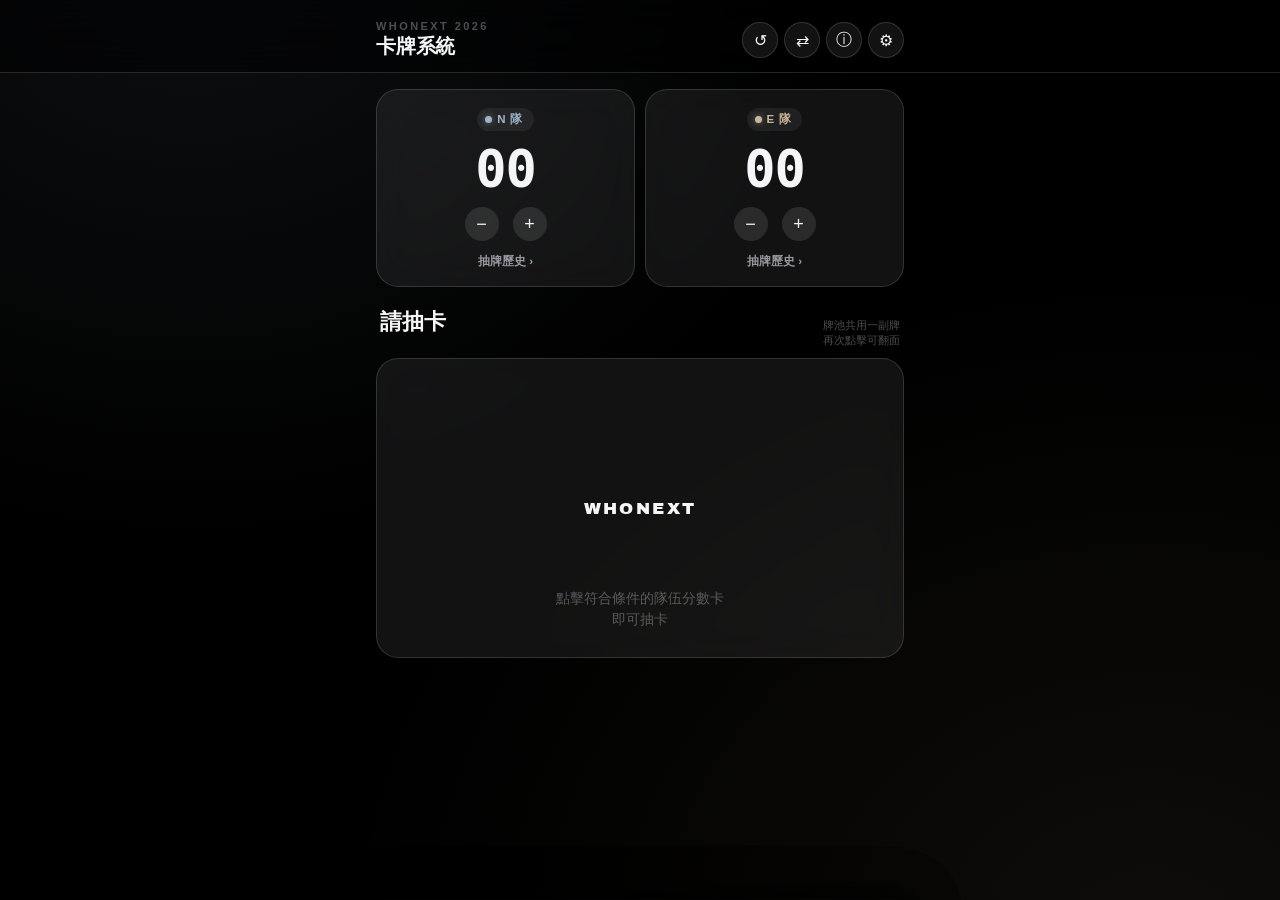
==== commit 7d1544db: "改為三種卡牌版本" ====
--- a/index.html
+++ b/index.html
@@ -212,6 +212,25 @@
   .sheet h3{ font-size:19px; font-weight:800; margin:0 0 14px; }
 
   .setup-hint{ font-size:12.5px; color:var(--secondary); margin-bottom:16px; line-height:1.6; }
+  .setup-section-title{ font-size:13px; font-weight:700; color:var(--tertiary); letter-spacing:.05em; margin-bottom:6px; }
+
+  .deck-list{ display:flex; flex-direction:column; gap:8px; }
+  .deck-row{
+    display:flex; align-items:center; justify-content:space-between; gap:10px;
+    padding: 13px 15px;
+    background: var(--card); border:1px solid var(--line); border-radius:14px;
+    transition: all .15s ease;
+  }
+  .deck-row.active{ border-color: rgba(255,255,255,0.45); background: rgba(255,255,255,0.11); }
+  .deck-row .deck-info{ display:flex; flex-direction:column; gap:2px; }
+  .deck-row .deck-name{ font-size:14.5px; font-weight:700; color:var(--label); }
+  .deck-row .deck-desc{ font-size:11.5px; color:var(--secondary); line-height:1.4; }
+  .deck-row .deck-check{ font-size:17px; color:var(--label); opacity:0; flex-shrink:0; }
+  .deck-row.active .deck-check{ opacity:1; }
+  .deck-list.locked .deck-row{ opacity:.4; pointer-events:none; }
+  .deck-lock-note{ font-size:11.5px; color:#E7A15A; margin-top:8px; display:none; align-items:center; gap:5px; }
+  .deck-list.locked + .deck-lock-note{ display:flex; }
+
   .chip-row{ display:flex; gap:14px; flex-wrap:wrap; }
   .chip{
     width:52px; height:52px; border-radius:50%;
@@ -272,7 +291,7 @@
         <button id="btnReset" aria-label="全部重置">↺</button>
         <button id="btnSwap" aria-label="交換場地">⇄</button>
         <button id="btnRules" aria-label="規則說明">ⓘ</button>
-        <button id="btnSetup" aria-label="隊伍設定">⚙︎</button>
+        <button id="btnSetup" aria-label="賽事設定">⚙︎</button>
       </div>
     </div>
   </div>
@@ -314,7 +333,14 @@
   <div class="sheet-scrim" id="setupScrim" data-sheet="setup"></div>
   <div class="sheet" id="setupSheet">
     <div class="grabber-area" data-sheet="setup"><div class="grabber"></div></div>
-    <h3>隊伍設定</h3>
+    <h3>賽事設定</h3>
+
+    <div class="setup-section-title">牌組選擇</div>
+    <div class="setup-hint" id="deckHint">比賽開始前選定，分數異動後無法再切換。</div>
+    <div class="deck-list" id="deckList"></div>
+    <div class="deck-lock-note">🔒 比賽已開始，牌組已鎖定，需先全部重置才能切換</div>
+
+    <div class="setup-section-title" style="margin-top:22px;">隊伍設定</div>
     <div class="setup-hint">選擇兩隊（需先取消一隊才能更換）。未選滿兩隊時，對應比分區塊將顯示為未選擇狀態。</div>
     <div class="chip-row" id="chipRow">
       <button class="chip" data-team="N">N</button>
@@ -352,22 +378,58 @@
 <script>
   const TEAMS = { N:{name:'N'}, E:{name:'E'}, X:{name:'X'}, T:{name:'T'} };
 
-  const cardPool = [
+  const DECK_A_CARDS = [
     { name: "免死金牌", desc: "持有期間可觸發一次，我方主動失誤(出界、掛網)該球不算分，並由我方重新發球。" },
     { name: "區域限制", desc: "持有期間可觸發一次，對手回球落於發球限制區外的話我方得分。" },
     { name: "雙手奉上", desc: "指定對方一名球員，接下來3球必須雙手握拍回球(發球可用單手)。" },
     { name: "霧裡看花", desc: "指定對方一名球員，接下來3球必須遮住一隻眼睛。" },
     { name: "底線牢籠", desc: "指定對方一名球員，接下來3球只能活動於底線區域。" },
-    { name: "強制平手", desc: "即刻生效，若是我方分數落後於對手，立刻提高分數強制平手(分數高則此卡無效)。", isAce: true },
-    { name: "加倍奉還", desc: "即刻生效，我方分數先扣3分，接下來3球我方每得1分算3分。", isAce: true },
-    { name: "乘勝追擊", desc: "持有期間可觸發一次，我方連續得2分後，立刻加2分。", isAce: true },
     { name: "左右互搏", desc: "指定對方一名球員，接下來3球必須使用非慣用手持拍。" },
     { name: "球桶突襲", desc: "指定對方一名球員，接下來3球必須用羽球桶擊球。"},
     { name: "匹克突襲", desc: "指定對方一名球員，接下來3球必須用匹克球拍擊球。"},
     { name: "廚房禁區", desc: "接下來3球對方球員不可踩入網前廚房區域擊球，違反視同掉分。"},
+    { name: "強制平手", desc: "即刻生效，若是我方分數落後於對手，立刻提高分數強制平手(分數高則此卡無效)。", isAce: true },
+    { name: "加倍奉還", desc: "即刻生效，我方分數先扣3分，接下來3球我方每得1分算3分。", isAce: true },
+    { name: "乘勝追擊", desc: "持有期間可觸發一次，我方連續得2分後，立刻加2分。", isAce: true },
     { name: "劫富濟貧", desc: "持有期間可觸發一次，一旦對手領先，我方分數加2分，且對手扣2分。", isAce: true },
     { name: "歷史重演", desc: "即刻生效，可以指定使用我方歷史牌池的任一卡牌。", isAce: true }
   ];
+
+  function placeholderDeck(prefix, count){
+    const normalCount = Math.round(count * 10 / 15); // 同樣維持約 3:1 的一般:王牌比例
+    const aceCount = count - normalCount;
+    const cards = [];
+    for(let i = 1; i <= normalCount; i++){
+      cards.push({ name: prefix + '卡 ' + String(i).padStart(2,'0'), desc: '開發中，內容尚未定案。' });
+    }
+    for(let i = 1; i <= aceCount; i++){
+      cards.push({ name: prefix + '王牌 ' + String(i).padStart(2,'0'), desc: '開發中，內容尚未定案。', isAce: true });
+    }
+    return cards;
+  }
+
+  const DECK_B_CARDS = placeholderDeck('陷阱', 15);
+  const DECK_C_CARDS = placeholderDeck('道具', 15);
+
+  // 每副牌組的抽卡機率規則各自獨立設定，目前三副數值先設成一樣，
+  // 之後要讓某副牌組機率不同，只需要改這裡對應的 rules，不用動抽卡邏輯本身。
+  const DECKS = {
+    A: {
+      id: 'A', name: '標準牌組', desc: '一般規則限制卡＋分數操作王牌卡', cards: DECK_A_CARDS,
+      rules: { aceUnlockScore: 5, baseAceProb: 1/4, trailingAceMultiplier: 1.5 }
+    },
+    B: {
+      id: 'B', name: '陷阱卡牌組', desc: '15 張佔位卡，內容開發中', cards: DECK_B_CARDS,
+      rules: { aceUnlockScore: 5, baseAceProb: 1/4, trailingAceMultiplier: 1.5 }
+    },
+    C: {
+      id: 'C', name: '道具牌組', desc: '15 張佔位卡，內容開發中', cards: DECK_C_CARDS,
+      rules: { aceUnlockScore: 5, baseAceProb: 1/4, trailingAceMultiplier: 1.5 }
+    }
+  };
+  const DECK_ORDER = ['A', 'B', 'C'];
+  let currentDeckId = 'A';
+  let cardPool = DECKS[currentDeckId].cards;
 
   let state = {
     teamSlots: ['N', 'E'],
@@ -466,8 +528,8 @@
   });
 
   /* ---------- CARD DRAW ---------- */
-  const ACE_CARDS = cardPool.filter(c => c.isAce);
-  const NORMAL_CARDS = cardPool.filter(c => !c.isAce);
+  let ACE_CARDS = cardPool.filter(c => c.isAce);
+  let NORMAL_CARDS = cardPool.filter(c => !c.isAce);
 
   function shuffled(arr){
     const a = arr.slice();
@@ -479,20 +541,55 @@
   }
   function freshDeckState(){ return { normal: shuffled(NORMAL_CARDS), ace: shuffled(ACE_CARDS) }; }
   let deckState = freshDeckState();
+
+  function isMatchLocked(){
+    return state.scores[0] > 0 || state.scores[1] > 0;
+  }
+
+  function setActiveDeck(deckId){
+    if(deckId === currentDeckId) return;
+    if(isMatchLocked()){
+      showToast('比賽已開始，牌組已鎖定，請先全部重置');
+      return;
+    }
+    currentDeckId = deckId;
+    cardPool = DECKS[currentDeckId].cards;
+    ACE_CARDS = cardPool.filter(c => c.isAce);
+    NORMAL_CARDS = cardPool.filter(c => !c.isAce);
+    deckState = freshDeckState();
+    renderDeckList();
+    showToast('已切換為「' + DECKS[currentDeckId].name + '」');
+  }
+
+  function renderDeckList(){
+    const list = $('deckList');
+    const locked = isMatchLocked();
+    list.classList.toggle('locked', locked);
+    list.innerHTML = DECK_ORDER.map(id=>{
+      const d = DECKS[id];
+      const active = id === currentDeckId;
+      return '<div class="deck-row' + (active ? ' active' : '') + '" data-deck="' + id + '">' +
+        '<div class="deck-info"><div class="deck-name">' + d.name + '</div><div class="deck-desc">' + d.desc + '</div></div>' +
+        '<div class="deck-check">✓</div>' +
+      '</div>';
+    }).join('');
+    list.querySelectorAll('.deck-row').forEach(row=>{
+      row.addEventListener('click', ()=> setActiveDeck(row.dataset.deck));
+    });
+  }
+  renderDeckList();
   function drawFromCategory(pileKey, fullList){
     if(deckState[pileKey].length === 0){ deckState[pileKey] = shuffled(fullList); }
     return deckState[pileKey].pop();
   }
 
-  const BASE_ACE_PROB = 1 / 4; // 一般卡:王牌卡 = 3:1
-  const TRAILING_ACE_MULTIPLIER = 1.5; // 落後方王牌機率提升 50%
-
   function pickCardForSide(side){
     const other = side === 0 ? 1 : 0;
-    const aceUnlocked = state.scores[0] > 5 && state.scores[1] > 5;
+    const rules = DECKS[currentDeckId].rules;
+    const aceUnlocked = state.scores[0] > rules.aceUnlockScore && state.scores[1] > rules.aceUnlockScore;
     if(!aceUnlocked){ return drawFromCategory('normal', NORMAL_CARDS); }
     const isTrailing = state.scores[side] < state.scores[other];
-    const aceProb = isTrailing ? Math.min(1, BASE_ACE_PROB * TRAILING_ACE_MULTIPLIER) : BASE_ACE_PROB;
+    const aceProb = isTrailing ? Math.min(1, rules.baseAceProb * rules.trailingAceMultiplier) : rules.baseAceProb;
     if(Math.random() < aceProb){ return drawFromCategory('ace', ACE_CARDS); }
     return drawFromCategory('normal', NORMAL_CARDS);
   }
@@ -629,6 +726,8 @@
       chip.classList.toggle('active', state.teamSlots.includes(t));
     });
 
+    $('deckList').classList.toggle('locked', isMatchLocked());
+
     let anyReady = false;
     const readyTeams = [];
 
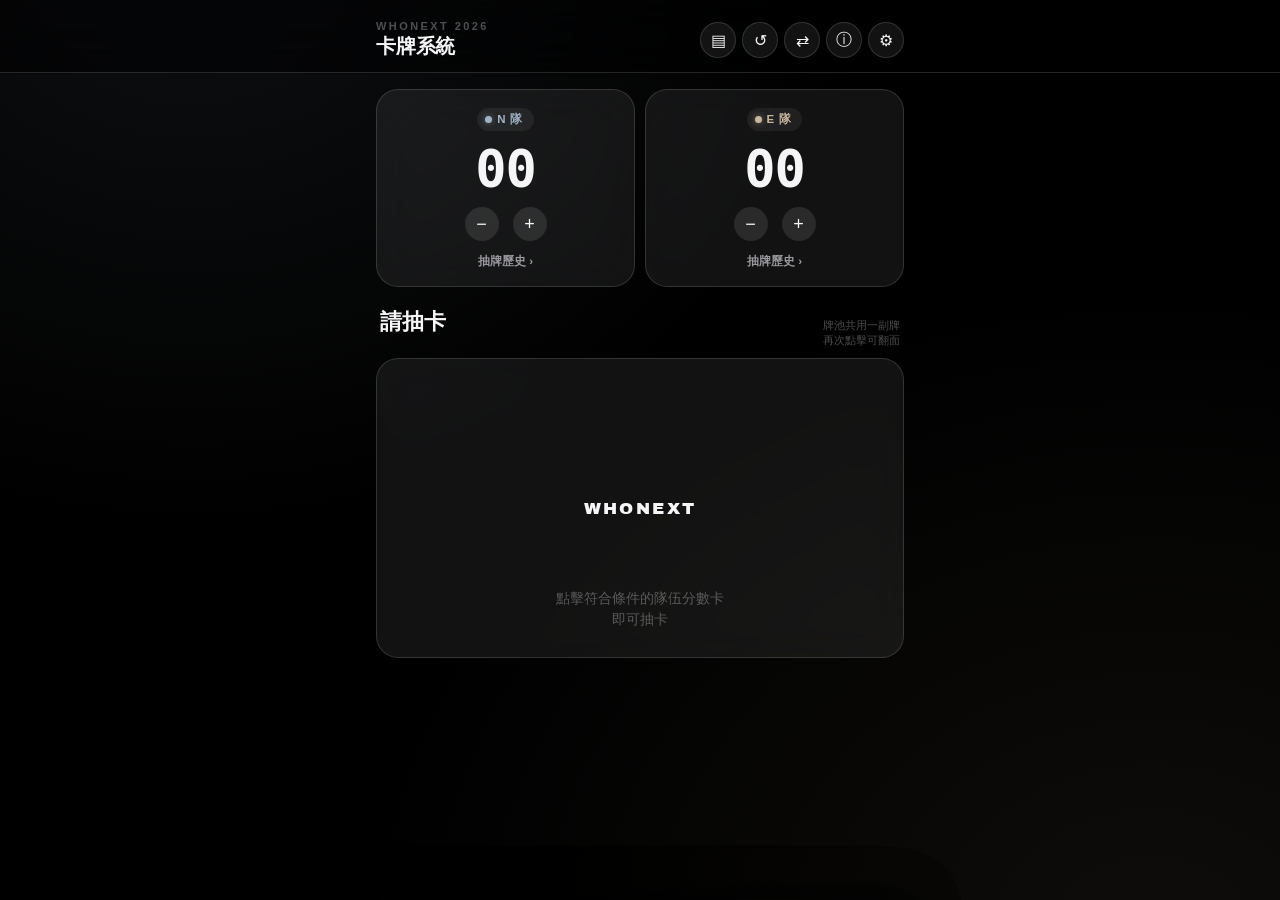
==== commit ceb09a6a: "add intro html" ====
--- a/index.html
+++ b/index.html
@@ -72,15 +72,16 @@
   }
   .nav-title h1{ margin:1px 0 0; font-size:20px; font-weight:800; letter-spacing:-.01em; }
   .nav-actions{ display:flex; gap:6px; }
-  .nav-actions button{
+  .nav-actions button, .nav-actions a{
     width:36px; height:36px; border-radius:50%;
     background: var(--card);
     border: 1px solid var(--line);
     display:flex; align-items:center; justify-content:center;
     font-size:16px; color: var(--label);
+    text-decoration:none;
     transition: background .15s ease;
   }
-  .nav-actions button:active{ background: var(--card-strong); }
+  .nav-actions button:active, .nav-actions a:active{ background: var(--card-strong); }
 
   /* ---------- WRAP ---------- */
   .wrap{ max-width: 560px; margin:0 auto; padding: 16px 16px 8px; }
@@ -288,6 +289,7 @@
         <h1>卡牌系統</h1>
       </div>
       <div class="nav-actions">
+        <a href="whonext_ig_intro_site.html" target="_blank" rel="noopener" id="btnPromo" aria-label="卡牌系統介紹">▤</a>
         <button id="btnReset" aria-label="全部重置">↺</button>
         <button id="btnSwap" aria-label="交換場地">⇄</button>
         <button id="btnRules" aria-label="規則說明">ⓘ</button>
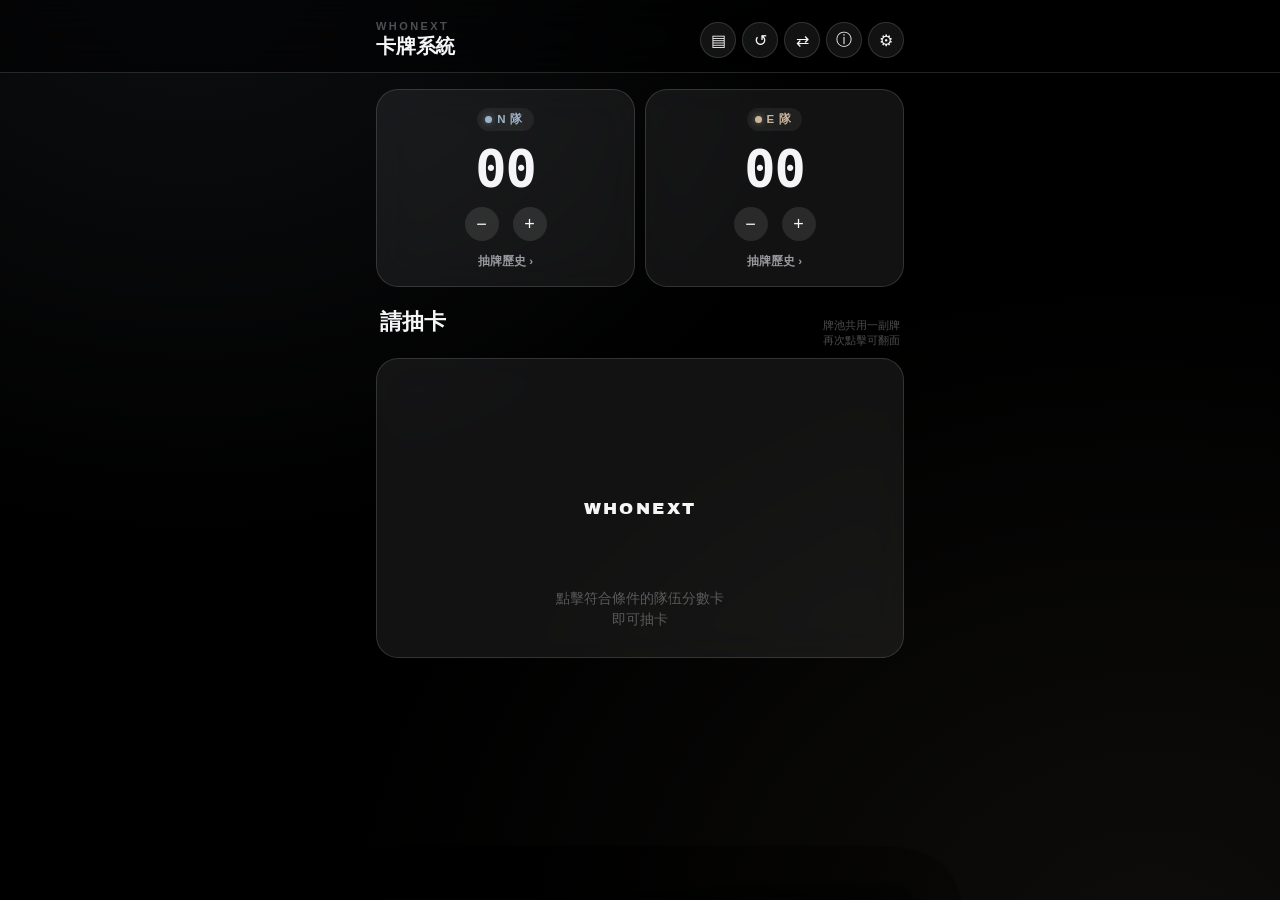
==== commit 5ab73378: "test github" ====
--- a/index.html
+++ b/index.html
@@ -285,7 +285,7 @@
   <div class="navbar">
     <div class="nav-inner">
       <div class="nav-title">
-        <div class="eyebrow">WHONEXT 2026</div>
+        <div class="eyebrow">WHONEXT</div>
         <h1>卡牌系統</h1>
       </div>
       <div class="nav-actions">
@@ -421,11 +421,11 @@
       rules: { aceUnlockScore: 5, baseAceProb: 1/4, trailingAceMultiplier: 1.5 }
     },
     B: {
-      id: 'B', name: '陷阱卡牌組', desc: '15 張佔位卡，內容開發中', cards: DECK_B_CARDS,
+      id: 'B', name: '陷阱卡牌組', desc: '15 張卡，內容開發中', cards: DECK_B_CARDS,
       rules: { aceUnlockScore: 5, baseAceProb: 1/4, trailingAceMultiplier: 1.5 }
     },
     C: {
-      id: 'C', name: '道具牌組', desc: '15 張佔位卡，內容開發中', cards: DECK_C_CARDS,
+      id: 'C', name: '道具牌組', desc: '15 張卡，內容開發中', cards: DECK_C_CARDS,
       rules: { aceUnlockScore: 5, baseAceProb: 1/4, trailingAceMultiplier: 1.5 }
     }
   };
